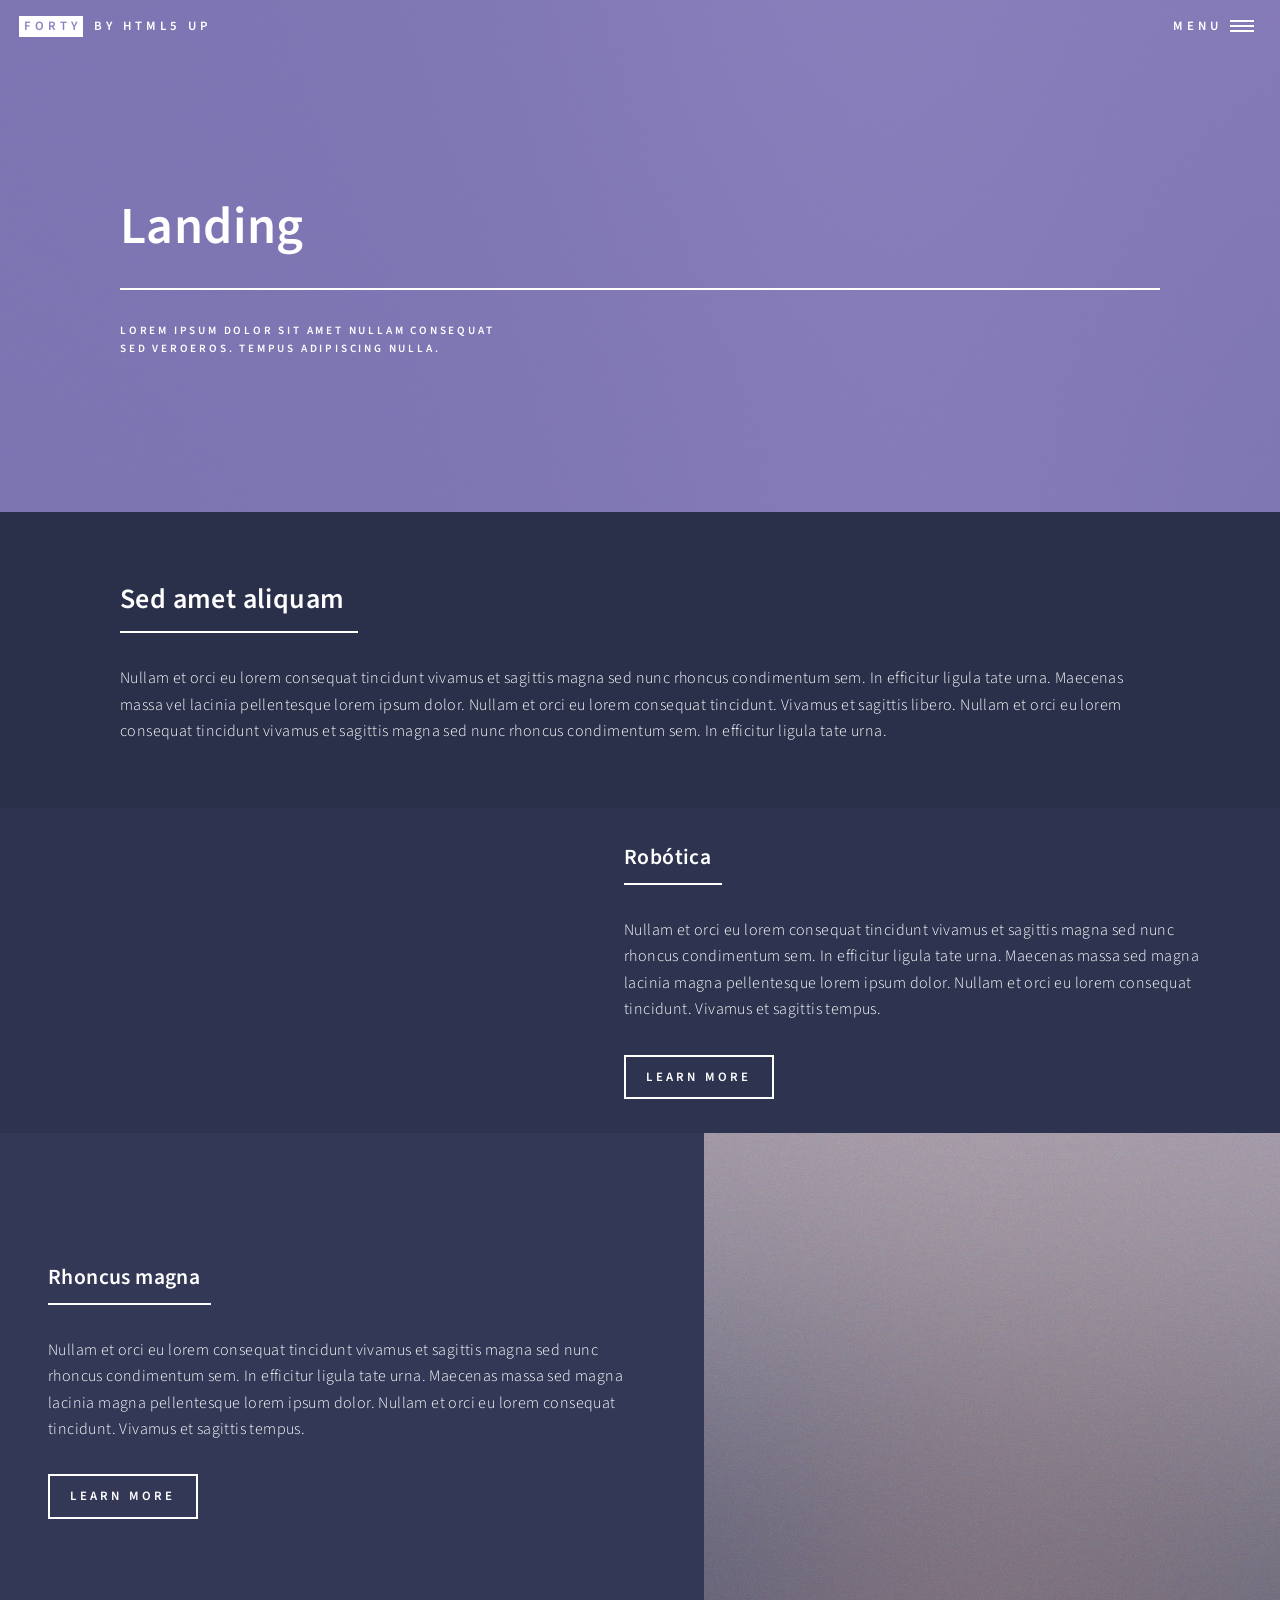
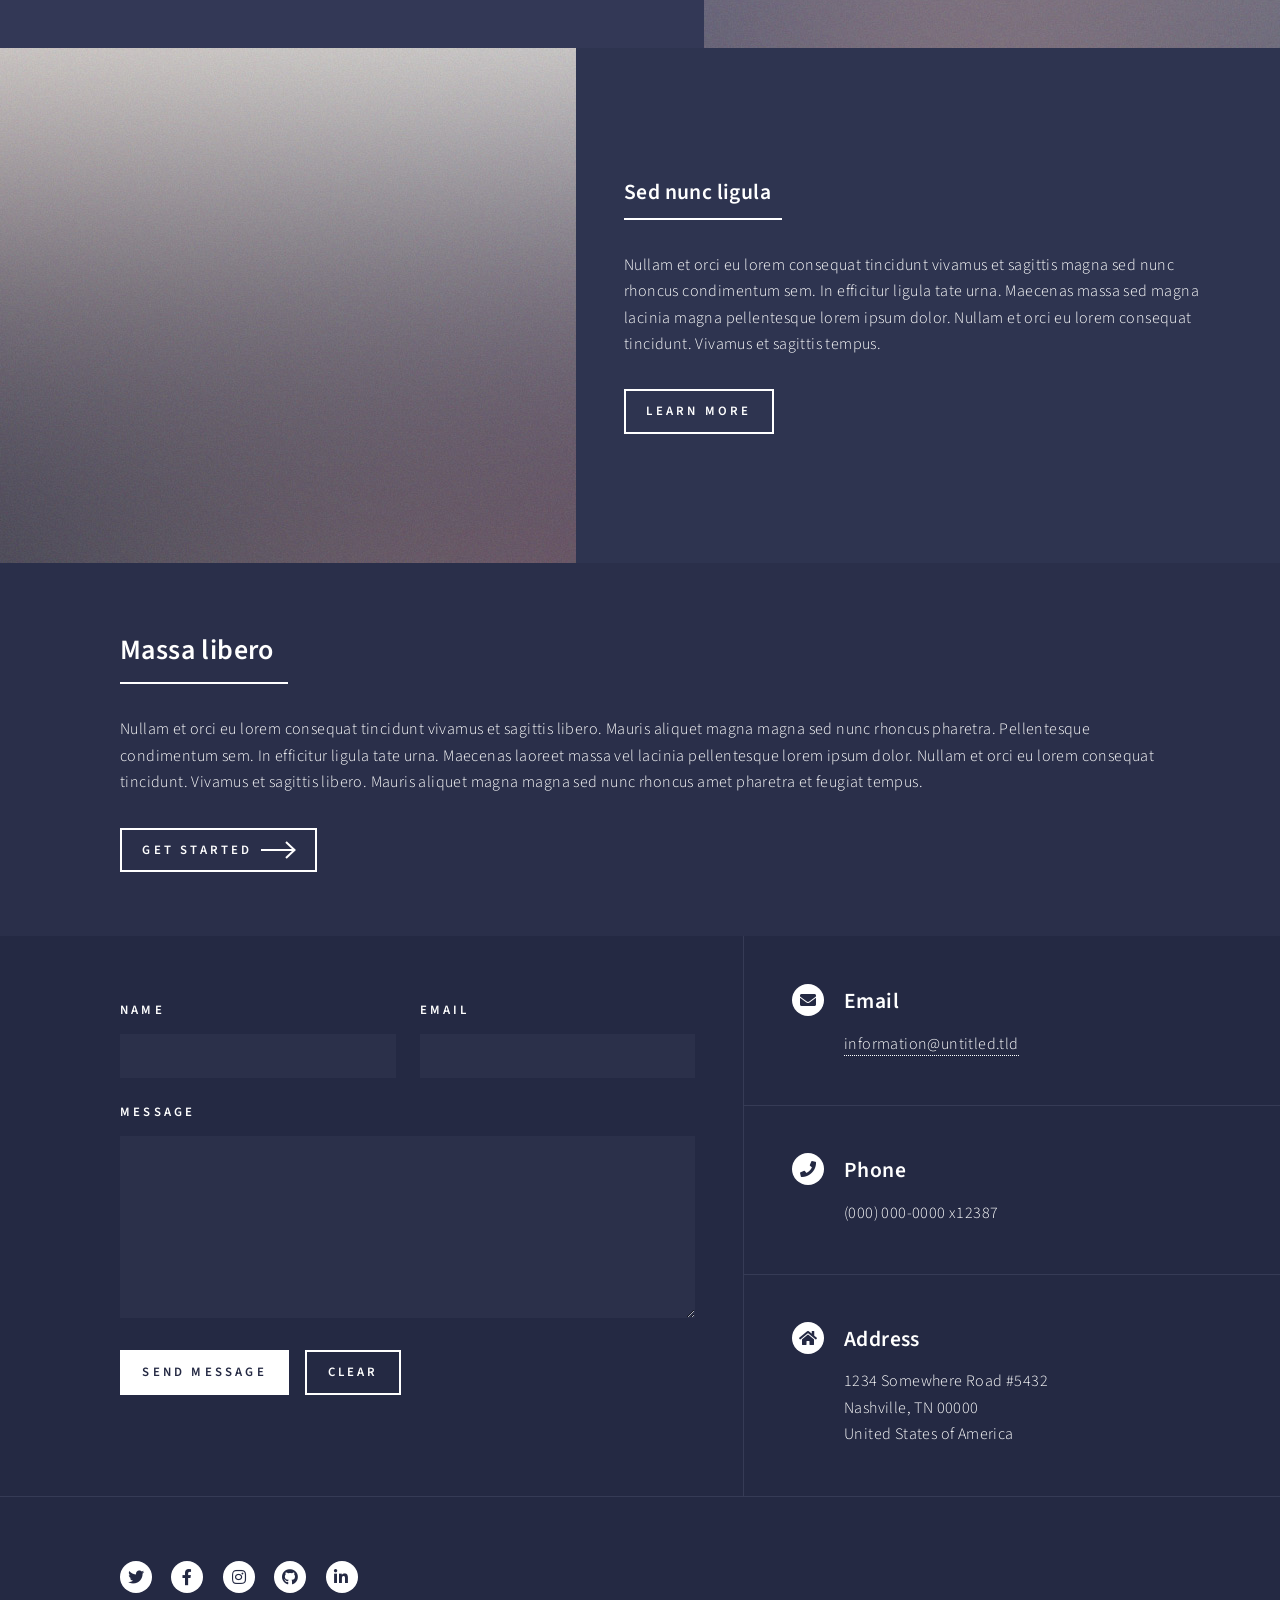
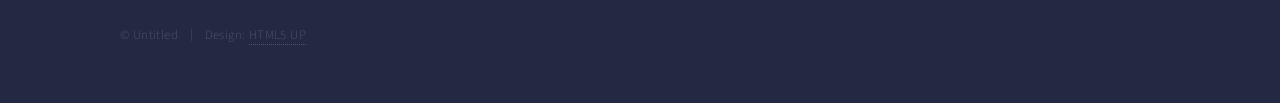
==== landing.html @ 51cece38 "Add files via upload" ====
<!DOCTYPE HTML>
<!--
	Forty by HTML5 UP
	html5up.net | @ajlkn
	Free for personal and commercial use under the CCA 3.0 license (html5up.net/license)
-->
<html>
	<head>
		<title>Landing - Forty by HTML5 UP</title>
		<meta charset="utf-8" />
		<meta name="viewport" content="width=device-width, initial-scale=1, user-scalable=no" />
		<link rel="stylesheet" href="assets/css/main.css" />
		<noscript><link rel="stylesheet" href="assets/css/noscript.css" /></noscript>
	</head>
	<body class="is-preload">

		<!-- Wrapper -->
			<div id="wrapper">

				<!-- Header -->
				<!-- Note: The "styleN" class below should match that of the banner element. -->
					<header id="header" class="alt style2">
						<a href="index.html" class="logo"><strong>Forty</strong> <span>by HTML5 UP</span></a>
						<nav>
							<a href="#menu">Menu</a>
						</nav>
					</header>

				<!-- Menu -->
					<nav id="menu">
						<ul class="links">
							<li><a href="index.html">Inicio</a></li>
							<li><a href="landing.html"></a></li>
							<li><a href="generic.html">Generic</a></li>
							<li><a href="elements.html">Elements</a></li>
						</ul>
						<ul class="actions stacked">
							<li><a href="#" class="button primary fit">Get Started</a></li>
							<li><a href="#" class="button fit">Log In</a></li>
						</ul>
					</nav>

				<!-- Banner -->
				<!-- Note: The "styleN" class below should match that of the header element. -->
					<section id="banner" class="style2">
						<div class="inner">
							<span class="image">
								<img src="images/pic07.jpg" alt="" />
							</span>
							<header class="major">
								<h1>Landing</h1>
							</header>
							<div class="content">
								<p>Lorem ipsum dolor sit amet nullam consequat<br />
								sed veroeros. tempus adipiscing nulla.</p>
							</div>
						</div>
					</section>

				<!-- Main -->
					<div id="main">

						<!-- One -->
							<section id="one">
								<div class="inner">
									<header class="major">
										<h2>Sed amet aliquam</h2>
									</header>
									<p>Nullam et orci eu lorem consequat tincidunt vivamus et sagittis magna sed nunc rhoncus condimentum sem. In efficitur ligula tate urna. Maecenas massa vel lacinia pellentesque lorem ipsum dolor. Nullam et orci eu lorem consequat tincidunt. Vivamus et sagittis libero. Nullam et orci eu lorem consequat tincidunt vivamus et sagittis magna sed nunc rhoncus condimentum sem. In efficitur ligula tate urna.</p>
								</div>
							</section>

						<!-- Two -->
							<section id="two" class="spotlights">
								<section>
									<a href="generic.html" class="image">
										<img src="images/robotica1.jpeg" alt="" data-position="center center" />
									</a>
									<div class="content">
										<div class="inner">
											<header class="major">
												<h3>Robótica</h3>
											</header>
											<p>Nullam et orci eu lorem consequat tincidunt vivamus et sagittis magna sed nunc rhoncus condimentum sem. In efficitur ligula tate urna. Maecenas massa sed magna lacinia magna pellentesque lorem ipsum dolor. Nullam et orci eu lorem consequat tincidunt. Vivamus et sagittis tempus.</p>
											<ul class="actions">
												<li><a href="generic.html" class="button">Learn more</a></li>
											</ul>
										</div>
									</div>
								</section>
								<section>
									<a href="generic.html" class="image">
										<img src="images/pic09.jpg" alt="" data-position="top center" />
									</a>
									<div class="content">
										<div class="inner">
											<header class="major">
												<h3>Rhoncus magna</h3>
											</header>
											<p>Nullam et orci eu lorem consequat tincidunt vivamus et sagittis magna sed nunc rhoncus condimentum sem. In efficitur ligula tate urna. Maecenas massa sed magna lacinia magna pellentesque lorem ipsum dolor. Nullam et orci eu lorem consequat tincidunt. Vivamus et sagittis tempus.</p>
											<ul class="actions">
												<li><a href="generic.html" class="button">Learn more</a></li>
											</ul>
										</div>
									</div>
								</section>
								<section>
									<a href="generic.html" class="image">
										<img src="images/pic10.jpg" alt="" data-position="25% 25%" />
									</a>
									<div class="content">
										<div class="inner">
											<header class="major">
												<h3>Sed nunc ligula</h3>
											</header>
											<p>Nullam et orci eu lorem consequat tincidunt vivamus et sagittis magna sed nunc rhoncus condimentum sem. In efficitur ligula tate urna. Maecenas massa sed magna lacinia magna pellentesque lorem ipsum dolor. Nullam et orci eu lorem consequat tincidunt. Vivamus et sagittis tempus.</p>
											<ul class="actions">
												<li><a href="generic.html" class="button">Learn more</a></li>
											</ul>
										</div>
									</div>
								</section>
							</section>

						<!-- Three -->
							<section id="three">
								<div class="inner">
									<header class="major">
										<h2>Massa libero</h2>
									</header>
									<p>Nullam et orci eu lorem consequat tincidunt vivamus et sagittis libero. Mauris aliquet magna magna sed nunc rhoncus pharetra. Pellentesque condimentum sem. In efficitur ligula tate urna. Maecenas laoreet massa vel lacinia pellentesque lorem ipsum dolor. Nullam et orci eu lorem consequat tincidunt. Vivamus et sagittis libero. Mauris aliquet magna magna sed nunc rhoncus amet pharetra et feugiat tempus.</p>
									<ul class="actions">
										<li><a href="generic.html" class="button next">Get Started</a></li>
									</ul>
								</div>
							</section>

					</div>

				<!-- Contact -->
					<section id="contact">
						<div class="inner">
							<section>
								<form method="post" action="#">
									<div class="fields">
										<div class="field half">
											<label for="name">Name</label>
											<input type="text" name="name" id="name" />
										</div>
										<div class="field half">
											<label for="email">Email</label>
											<input type="text" name="email" id="email" />
										</div>
										<div class="field">
											<label for="message">Message</label>
											<textarea name="message" id="message" rows="6"></textarea>
										</div>
									</div>
									<ul class="actions">
										<li><input type="submit" value="Send Message" class="primary" /></li>
										<li><input type="reset" value="Clear" /></li>
									</ul>
								</form>
							</section>
							<section class="split">
								<section>
									<div class="contact-method">
										<span class="icon solid alt fa-envelope"></span>
										<h3>Email</h3>
										<a href="#">information@untitled.tld</a>
									</div>
								</section>
								<section>
									<div class="contact-method">
										<span class="icon solid alt fa-phone"></span>
										<h3>Phone</h3>
										<span>(000) 000-0000 x12387</span>
									</div>
								</section>
								<section>
									<div class="contact-method">
										<span class="icon solid alt fa-home"></span>
										<h3>Address</h3>
										<span>1234 Somewhere Road #5432<br />
										Nashville, TN 00000<br />
										United States of America</span>
									</div>
								</section>
							</section>
						</div>
					</section>

				<!-- Footer -->
					<footer id="footer">
						<div class="inner">
							<ul class="icons">
								<li><a href="#" class="icon brands alt fa-twitter"><span class="label">Twitter</span></a></li>
								<li><a href="#" class="icon brands alt fa-facebook-f"><span class="label">Facebook</span></a></li>
								<li><a href="#" class="icon brands alt fa-instagram"><span class="label">Instagram</span></a></li>
								<li><a href="#" class="icon brands alt fa-github"><span class="label">GitHub</span></a></li>
								<li><a href="#" class="icon brands alt fa-linkedin-in"><span class="label">LinkedIn</span></a></li>
							</ul>
							<ul class="copyright">
								<li>&copy; Untitled</li><li>Design: <a href="https://html5up.net">HTML5 UP</a></li>
							</ul>
						</div>
					</footer>

			</div>

		<!-- Scripts -->
			<script src="assets/js/jquery.min.js"></script>
			<script src="assets/js/jquery.scrolly.min.js"></script>
			<script src="assets/js/jquery.scrollex.min.js"></script>
			<script src="assets/js/browser.min.js"></script>
			<script src="assets/js/breakpoints.min.js"></script>
			<script src="assets/js/util.js"></script>
			<script src="assets/js/main.js"></script>

	</body>
</html>
---- assets/css/main.css ----
@import url(fontawesome-all.min.css);
@import url("https://fonts.googleapis.com/css?family=Source+Sans+Pro:300,300italic,600,600italic");

/*
	Forty by HTML5 UP
	html5up.net | @ajlkn
	Free for personal and commercial use under the CCA 3.0 license (html5up.net/license)
*/

html, body, div, span, applet, object,
iframe, h1, h2, h3, h4, h5, h6, p, blockquote,
pre, a, abbr, acronym, address, big, cite,
code, del, dfn, em, img, ins, kbd, q, s, samp,
small, strike, strong, sub, sup, tt, var, b,
u, i, center, dl, dt, dd, ol, ul, li, fieldset,
form, label, legend, table, caption, tbody,
tfoot, thead, tr, th, td, article, aside,
canvas, details, embed, figure, figcaption,
footer, header, hgroup, menu, nav, output, ruby,
section, summary, time, mark, audio, video {
	margin: 0;
	padding: 0;
	border: 0;
	font-size: 100%;
	font: inherit;
	vertical-align: baseline;}

article, aside, details, figcaption, figure,
footer, header, hgroup, menu, nav, section {
	display: block;}

body {
	line-height: 1;
}

ol, ul {
	list-style: none;
}

blockquote, q {
	quotes: none;
}

	blockquote:before, blockquote:after, q:before, q:after {
		content: '';
		content: none;
	}

table {
	border-collapse: collapse;
	border-spacing: 0;
}

body {
	-webkit-text-size-adjust: none;
}

mark {
	background-color: transparent;
	color: inherit;
}

input::-moz-focus-inner {
	border: 0;
	padding: 0;
}

input, select, textarea {
	-moz-appearance: none;
	-webkit-appearance: none;
	-ms-appearance: none;
	appearance: none;
}

/* Basic */

	@-ms-viewport {
		width: device-width;
	}

	body {
		-ms-overflow-style: scrollbar;
	}

	@media screen and (max-width: 480px) {

		html, body {
			min-width: 320px;
		}

	}

	html {
		box-sizing: border-box;
	}

	*, *:before, *:after {
		box-sizing: inherit;
	}

	body {
		background: #242943;
	}

		body.is-preload *, body.is-preload *:before, body.is-preload *:after {
			-moz-animation: none !important;
			-webkit-animation: none !important;
			-ms-animation: none !important;
			animation: none !important;
			-moz-transition: none !important;
			-webkit-transition: none !important;
			-ms-transition: none !important;
			transition: none !important;
		}

/* Type */

	body, input, select, textarea {
		color: #ffffff;
		font-family: "Source Sans Pro", Helvetica, sans-serif;
		font-size: 17pt;
		font-weight: 300;
		letter-spacing: 0.025em;
		line-height: 1.65;
	}

		@media screen and (max-width: 1680px) {

			body, input, select, textarea {
				font-size: 14pt;
			}

		}

		@media screen and (max-width: 1280px) {

			body, input, select, textarea {
				font-size: 12pt;
			}

		}

		@media screen and (max-width: 360px) {

			body, input, select, textarea {
				font-size: 11pt;
			}

		}

	a {
		-moz-transition: color 0.2s ease-in-out, border-bottom-color 0.2s ease-in-out;
		-webkit-transition: color 0.2s ease-in-out, border-bottom-color 0.2s ease-in-out;
		-ms-transition: color 0.2s ease-in-out, border-bottom-color 0.2s ease-in-out;
		transition: color 0.2s ease-in-out, border-bottom-color 0.2s ease-in-out;
		border-bottom: dotted 1px;
		color: inherit;
		text-decoration: none;
	}

		a:hover {
			border-bottom-color: transparent;
			color: #9bf1ff !important;
		}

		a:active {
			color: #53e3fb !important;
		}

	strong, b {
		color: #ffffff;
		font-weight: 600;
	}

	em, i {
		font-style: italic;
	}

	p {
		margin: 0 0 2em 0;
	}

	h1, h2, h3, h4, h5, h6 {
		color: #ffffff;
		font-weight: 600;
		line-height: 1.65;
		margin: 0 0 1em 0;
	}

		h1 a, h2 a, h3 a, h4 a, h5 a, h6 a {
			color: inherit;
			border-bottom: 0;
		}

	h1 {
		font-size: 2.5em;
	}

	h2 {
		font-size: 1.75em;
	}

	h3 {
		font-size: 1.35em;
	}

	h4 {
		font-size: 1.1em;
	}

	h5 {
		font-size: 0.9em;
	}

	h6 {
		font-size: 0.7em;
	}

	@media screen and (max-width: 736px) {

		h1 {
			font-size: 2em;
		}

		h2 {
			font-size: 1.5em;
		}

		h3 {
			font-size: 1.25em;
		}

	}

	sub {
		font-size: 0.8em;
		position: relative;
		top: 0.5em;
	}

	sup {
		font-size: 0.8em;
		position: relative;
		top: -0.5em;
	}

	blockquote {
		border-left: solid 4px rgba(212, 212, 255, 0.1);
		font-style: italic;
		margin: 0 0 2em 0;
		padding: 0.5em 0 0.5em 2em;
	}

	code {
		background: rgba(212, 212, 255, 0.035);
		font-family: "Courier New", monospace;
		font-size: 0.9em;
		margin: 0 0.25em;
		padding: 0.25em 0.65em;
	}

	pre {
		-webkit-overflow-scrolling: touch;
		font-family: "Courier New", monospace;
		font-size: 0.9em;
		margin: 0 0 2em 0;
	}

		pre code {
			display: block;
			line-height: 1.75;
			padding: 1em 1.5em;
			overflow-x: auto;
		}

	hr {
		border: 0;
		border-bottom: solid 1px rgba(212, 212, 255, 0.1);
		margin: 2em 0;
	}

		hr.major {
			margin: 3em 0;
		}

	.align-left {
		text-align: left;
	}

	.align-center {
		text-align: center;
	}

	.align-right {
		text-align: right;
	}

/* Row */

	.row {
		display: flex;
		flex-wrap: wrap;
		box-sizing: border-box;
		align-items: stretch;
	}

		.row > * {
			box-sizing: border-box;
		}

		.row.gtr-uniform > * > :last-child {
			margin-bottom: 0;
		}

		.row.aln-left {
			justify-content: flex-start;
		}

		.row.aln-center {
			justify-content: center;
		}

		.row.aln-right {
			justify-content: flex-end;
		}

		.row.aln-top {
			align-items: flex-start;
		}

		.row.aln-middle {
			align-items: center;
		}

		.row.aln-bottom {
			align-items: flex-end;
		}

		.row > .imp {
			order: -1;
		}

		.row > .col-1 {
			width: 8.33333%;
		}

		.row > .off-1 {
			margin-left: 8.33333%;
		}

		.row > .col-2 {
			width: 16.66667%;
		}

		.row > .off-2 {
			margin-left: 16.66667%;
		}

		.row > .col-3 {
			width: 25%;
		}

		.row > .off-3 {
			margin-left: 25%;
		}

		.row > .col-4 {
			width: 33.33333%;
		}

		.row > .off-4 {
			margin-left: 33.33333%;
		}

		.row > .col-5 {
			width: 41.66667%;
		}

		.row > .off-5 {
			margin-left: 41.66667%;
		}

		.row > .col-6 {
			width: 50%;
		}

		.row > .off-6 {
			margin-left: 50%;
		}

		.row > .col-7 {
			width: 58.33333%;
		}

		.row > .off-7 {
			margin-left: 58.33333%;
		}

		.row > .col-8 {
			width: 66.66667%;
		}

		.row > .off-8 {
			margin-left: 66.66667%;
		}

		.row > .col-9 {
			width: 75%;
		}

		.row > .off-9 {
			margin-left: 75%;
		}

		.row > .col-10 {
			width: 83.33333%;
		}

		.row > .off-10 {
			margin-left: 83.33333%;
		}

		.row > .col-11 {
			width: 91.66667%;
		}

		.row > .off-11 {
			margin-left: 91.66667%;
		}

		.row > .col-12 {
			width: 100%;
		}

		.row > .off-12 {
			margin-left: 100%;
		}

		.row.gtr-0 {
			margin-top: 0;
			margin-left: 0em;
		}

			.row.gtr-0 > * {
				padding: 0 0 0 0em;
			}

			.row.gtr-0.gtr-uniform {
				margin-top: 0em;
			}

				.row.gtr-0.gtr-uniform > * {
					padding-top: 0em;
				}

		.row.gtr-25 {
			margin-top: 0;
			margin-left: -0.5em;
		}

			.row.gtr-25 > * {
				padding: 0 0 0 0.5em;
			}

			.row.gtr-25.gtr-uniform {
				margin-top: -0.5em;
			}

				.row.gtr-25.gtr-uniform > * {
					padding-top: 0.5em;
				}

		.row.gtr-50 {
			margin-top: 0;
			margin-left: -1em;
		}

			.row.gtr-50 > * {
				padding: 0 0 0 1em;
			}

			.row.gtr-50.gtr-uniform {
				margin-top: -1em;
			}

				.row.gtr-50.gtr-uniform > * {
					padding-top: 1em;
				}

		.row {
			margin-top: 0;
			margin-left: -2em;
		}

			.row > * {
				padding: 0 0 0 2em;
			}

			.row.gtr-uniform {
				margin-top: -2em;
			}

				.row.gtr-uniform > * {
					padding-top: 2em;
				}

		.row.gtr-150 {
			margin-top: 0;
			margin-left: -3em;
		}

			.row.gtr-150 > * {
				padding: 0 0 0 3em;
			}

			.row.gtr-150.gtr-uniform {
				margin-top: -3em;
			}

				.row.gtr-150.gtr-uniform > * {
					padding-top: 3em;
				}

		.row.gtr-200 {
			margin-top: 0;
			margin-left: -4em;
		}

			.row.gtr-200 > * {
				padding: 0 0 0 4em;
			}

			.row.gtr-200.gtr-uniform {
				margin-top: -4em;
			}

				.row.gtr-200.gtr-uniform > * {
					padding-top: 4em;
				}

		@media screen and (max-width: 1680px) {

			.row {
				display: flex;
				flex-wrap: wrap;
				box-sizing: border-box;
				align-items: stretch;
			}

				.row > * {
					box-sizing: border-box;
				}

				.row.gtr-uniform > * > :last-child {
					margin-bottom: 0;
				}

				.row.aln-left {
					justify-content: flex-start;
				}

				.row.aln-center {
					justify-content: center;
				}

				.row.aln-right {
					justify-content: flex-end;
				}

				.row.aln-top {
					align-items: flex-start;
				}

				.row.aln-middle {
					align-items: center;
				}

				.row.aln-bottom {
					align-items: flex-end;
				}

				.row > .imp-xlarge {
					order: -1;
				}

				.row > .col-1-xlarge {
					width: 8.33333%;
				}

				.row > .off-1-xlarge {
					margin-left: 8.33333%;
				}

				.row > .col-2-xlarge {
					width: 16.66667%;
				}

				.row > .off-2-xlarge {
					margin-left: 16.66667%;
				}

				.row > .col-3-xlarge {
					width: 25%;
				}

				.row > .off-3-xlarge {
					margin-left: 25%;
				}

				.row > .col-4-xlarge {
					width: 33.33333%;
				}

				.row > .off-4-xlarge {
					margin-left: 33.33333%;
				}

				.row > .col-5-xlarge {
					width: 41.66667%;
				}

				.row > .off-5-xlarge {
					margin-left: 41.66667%;
				}

				.row > .col-6-xlarge {
					width: 50%;
				}

				.row > .off-6-xlarge {
					margin-left: 50%;
				}

				.row > .col-7-xlarge {
					width: 58.33333%;
				}

				.row > .off-7-xlarge {
					margin-left: 58.33333%;
				}

				.row > .col-8-xlarge {
					width: 66.66667%;
				}

				.row > .off-8-xlarge {
					margin-left: 66.66667%;
				}

				.row > .col-9-xlarge {
					width: 75%;
				}

				.row > .off-9-xlarge {
					margin-left: 75%;
				}

				.row > .col-10-xlarge {
					width: 83.33333%;
				}

				.row > .off-10-xlarge {
					margin-left: 83.33333%;
				}

				.row > .col-11-xlarge {
					width: 91.66667%;
				}

				.row > .off-11-xlarge {
					margin-left: 91.66667%;
				}

				.row > .col-12-xlarge {
					width: 100%;
				}

				.row > .off-12-xlarge {
					margin-left: 100%;
				}

				.row.gtr-0 {
					margin-top: 0;
					margin-left: 0em;
				}

					.row.gtr-0 > * {
						padding: 0 0 0 0em;
					}

					.row.gtr-0.gtr-uniform {
						margin-top: 0em;
					}

						.row.gtr-0.gtr-uniform > * {
							padding-top: 0em;
						}

				.row.gtr-25 {
					margin-top: 0;
					margin-left: -0.5em;
				}

					.row.gtr-25 > * {
						padding: 0 0 0 0.5em;
					}

					.row.gtr-25.gtr-uniform {
						margin-top: -0.5em;
					}

						.row.gtr-25.gtr-uniform > * {
							padding-top: 0.5em;
						}

				.row.gtr-50 {
					margin-top: 0;
					margin-left: -1em;
				}

					.row.gtr-50 > * {
						padding: 0 0 0 1em;
					}

					.row.gtr-50.gtr-uniform {
						margin-top: -1em;
					}

						.row.gtr-50.gtr-uniform > * {
							padding-top: 1em;
						}

				.row {
					margin-top: 0;
					margin-left: -2em;
				}

					.row > * {
						padding: 0 0 0 2em;
					}

					.row.gtr-uniform {
						margin-top: -2em;
					}

						.row.gtr-uniform > * {
							padding-top: 2em;
						}

				.row.gtr-150 {
					margin-top: 0;
					margin-left: -3em;
				}

					.row.gtr-150 > * {
						padding: 0 0 0 3em;
					}

					.row.gtr-150.gtr-uniform {
						margin-top: -3em;
					}

						.row.gtr-150.gtr-uniform > * {
							padding-top: 3em;
						}

				.row.gtr-200 {
					margin-top: 0;
					margin-left: -4em;
				}

					.row.gtr-200 > * {
						padding: 0 0 0 4em;
					}

					.row.gtr-200.gtr-uniform {
						margin-top: -4em;
					}

						.row.gtr-200.gtr-uniform > * {
							padding-top: 4em;
						}

		}

		@media screen and (max-width: 1280px) {

			.row {
				display: flex;
				flex-wrap: wrap;
				box-sizing: border-box;
				align-items: stretch;
			}

				.row > * {
					box-sizing: border-box;
				}

				.row.gtr-uniform > * > :last-child {
					margin-bottom: 0;
				}

				.row.aln-left {
					justify-content: flex-start;
				}

				.row.aln-center {
					justify-content: center;
				}

				.row.aln-right {
					justify-content: flex-end;
				}

				.row.aln-top {
					align-items: flex-start;
				}

				.row.aln-middle {
					align-items: center;
				}

				.row.aln-bottom {
					align-items: flex-end;
				}

				.row > .imp-large {
					order: -1;
				}

				.row > .col-1-large {
					width: 8.33333%;
				}

				.row > .off-1-large {
					margin-left: 8.33333%;
				}

				.row > .col-2-large {
					width: 16.66667%;
				}

				.row > .off-2-large {
					margin-left: 16.66667%;
				}

				.row > .col-3-large {
					width: 25%;
				}

				.row > .off-3-large {
					margin-left: 25%;
				}

				.row > .col-4-large {
					width: 33.33333%;
				}

				.row > .off-4-large {
					margin-left: 33.33333%;
				}

				.row > .col-5-large {
					width: 41.66667%;
				}

				.row > .off-5-large {
					margin-left: 41.66667%;
				}

				.row > .col-6-large {
					width: 50%;
				}

				.row > .off-6-large {
					margin-left: 50%;
				}

				.row > .col-7-large {
					width: 58.33333%;
				}

				.row > .off-7-large {
					margin-left: 58.33333%;
				}

				.row > .col-8-large {
					width: 66.66667%;
				}

				.row > .off-8-large {
					margin-left: 66.66667%;
				}

				.row > .col-9-large {
					width: 75%;
				}

				.row > .off-9-large {
					margin-left: 75%;
				}

				.row > .col-10-large {
					width: 83.33333%;
				}

				.row > .off-10-large {
					margin-left: 83.33333%;
				}

				.row > .col-11-large {
					width: 91.66667%;
				}

				.row > .off-11-large {
					margin-left: 91.66667%;
				}

				.row > .col-12-large {
					width: 100%;
				}

				.row > .off-12-large {
					margin-left: 100%;
				}

				.row.gtr-0 {
					margin-top: 0;
					margin-left: 0em;
				}

					.row.gtr-0 > * {
						padding: 0 0 0 0em;
					}

					.row.gtr-0.gtr-uniform {
						margin-top: 0em;
					}

						.row.gtr-0.gtr-uniform > * {
							padding-top: 0em;
						}

				.row.gtr-25 {
					margin-top: 0;
					margin-left: -0.375em;
				}

					.row.gtr-25 > * {
						padding: 0 0 0 0.375em;
					}

					.row.gtr-25.gtr-uniform {
						margin-top: -0.375em;
					}

						.row.gtr-25.gtr-uniform > * {
							padding-top: 0.375em;
						}

				.row.gtr-50 {
					margin-top: 0;
					margin-left: -0.75em;
				}

					.row.gtr-50 > * {
						padding: 0 0 0 0.75em;
					}

					.row.gtr-50.gtr-uniform {
						margin-top: -0.75em;
					}

						.row.gtr-50.gtr-uniform > * {
							padding-top: 0.75em;
						}

				.row {
					margin-top: 0;
					margin-left: -1.5em;
				}

					.row > * {
						padding: 0 0 0 1.5em;
					}

					.row.gtr-uniform {
						margin-top: -1.5em;
					}

						.row.gtr-uniform > * {
							padding-top: 1.5em;
						}

				.row.gtr-150 {
					margin-top: 0;
					margin-left: -2.25em;
				}

					.row.gtr-150 > * {
						padding: 0 0 0 2.25em;
					}

					.row.gtr-150.gtr-uniform {
						margin-top: -2.25em;
					}

						.row.gtr-150.gtr-uniform > * {
							padding-top: 2.25em;
						}

				.row.gtr-200 {
					margin-top: 0;
					margin-left: -3em;
				}

					.row.gtr-200 > * {
						padding: 0 0 0 3em;
					}

					.row.gtr-200.gtr-uniform {
						margin-top: -3em;
					}

						.row.gtr-200.gtr-uniform > * {
							padding-top: 3em;
						}

		}

		@media screen and (max-width: 980px) {

			.row {
				display: flex;
				flex-wrap: wrap;
				box-sizing: border-box;
				align-items: stretch;
			}

				.row > * {
					box-sizing: border-box;
				}

				.row.gtr-uniform > * > :last-child {
					margin-bottom: 0;
				}

				.row.aln-left {
					justify-content: flex-start;
				}

				.row.aln-center {
					justify-content: center;
				}

				.row.aln-right {
					justify-content: flex-end;
				}

				.row.aln-top {
					align-items: flex-start;
				}

				.row.aln-middle {
					align-items: center;
				}

				.row.aln-bottom {
					align-items: flex-end;
				}

				.row > .imp-medium {
					order: -1;
				}

				.row > .col-1-medium {
					width: 8.33333%;
				}

				.row > .off-1-medium {
					margin-left: 8.33333%;
				}

				.row > .col-2-medium {
					width: 16.66667%;
				}

				.row > .off-2-medium {
					margin-left: 16.66667%;
				}

				.row > .col-3-medium {
					width: 25%;
				}

				.row > .off-3-medium {
					margin-left: 25%;
				}

				.row > .col-4-medium {
					width: 33.33333%;
				}

				.row > .off-4-medium {
					margin-left: 33.33333%;
				}

				.row > .col-5-medium {
					width: 41.66667%;
				}

				.row > .off-5-medium {
					margin-left: 41.66667%;
				}

				.row > .col-6-medium {
					width: 50%;
				}

				.row > .off-6-medium {
					margin-left: 50%;
				}

				.row > .col-7-medium {
					width: 58.33333%;
				}

				.row > .off-7-medium {
					margin-left: 58.33333%;
				}

				.row > .col-8-medium {
					width: 66.66667%;
				}

				.row > .off-8-medium {
					margin-left: 66.66667%;
				}

				.row > .col-9-medium {
					width: 75%;
				}

				.row > .off-9-medium {
					margin-left: 75%;
				}

				.row > .col-10-medium {
					width: 83.33333%;
				}

				.row > .off-10-medium {
					margin-left: 83.33333%;
				}

				.row > .col-11-medium {
					width: 91.66667%;
				}

				.row > .off-11-medium {
					margin-left: 91.66667%;
				}

				.row > .col-12-medium {
					width: 100%;
				}

				.row > .off-12-medium {
					margin-left: 100%;
				}

				.row.gtr-0 {
					margin-top: 0;
					margin-left: 0em;
				}

					.row.gtr-0 > * {
						padding: 0 0 0 0em;
					}

					.row.gtr-0.gtr-uniform {
						margin-top: 0em;
					}

						.row.gtr-0.gtr-uniform > * {
							padding-top: 0em;
						}

				.row.gtr-25 {
					margin-top: 0;
					margin-left: -0.375em;
				}

					.row.gtr-25 > * {
						padding: 0 0 0 0.375em;
					}

					.row.gtr-25.gtr-uniform {
						margin-top: -0.375em;
					}

						.row.gtr-25.gtr-uniform > * {
							padding-top: 0.375em;
						}

				.row.gtr-50 {
					margin-top: 0;
					margin-left: -0.75em;
				}

					.row.gtr-50 > * {
						padding: 0 0 0 0.75em;
					}

					.row.gtr-50.gtr-uniform {
						margin-top: -0.75em;
					}

						.row.gtr-50.gtr-uniform > * {
							padding-top: 0.75em;
						}

				.row {
					margin-top: 0;
					margin-left: -1.5em;
				}

					.row > * {
						padding: 0 0 0 1.5em;
					}

					.row.gtr-uniform {
						margin-top: -1.5em;
					}

						.row.gtr-uniform > * {
							padding-top: 1.5em;
						}

				.row.gtr-150 {
					margin-top: 0;
					margin-left: -2.25em;
				}

					.row.gtr-150 > * {
						padding: 0 0 0 2.25em;
					}

					.row.gtr-150.gtr-uniform {
						margin-top: -2.25em;
					}

						.row.gtr-150.gtr-uniform > * {
							padding-top: 2.25em;
						}

				.row.gtr-200 {
					margin-top: 0;
					margin-left: -3em;
				}

					.row.gtr-200 > * {
						padding: 0 0 0 3em;
					}

					.row.gtr-200.gtr-uniform {
						margin-top: -3em;
					}

						.row.gtr-200.gtr-uniform > * {
							padding-top: 3em;
						}

		}

		@media screen and (max-width: 736px) {

			.row {
				display: flex;
				flex-wrap: wrap;
				box-sizing: border-box;
				align-items: stretch;
			}

				.row > * {
					box-sizing: border-box;
				}

				.row.gtr-uniform > * > :last-child {
					margin-bottom: 0;
				}

				.row.aln-left {
					justify-content: flex-start;
				}

				.row.aln-center {
					justify-content: center;
				}

				.row.aln-right {
					justify-content: flex-end;
				}

				.row.aln-top {
					align-items: flex-start;
				}

				.row.aln-middle {
					align-items: center;
				}

				.row.aln-bottom {
					align-items: flex-end;
				}

				.row > .imp-small {
					order: -1;
				}

				.row > .col-1-small {
					width: 8.33333%;
				}

				.row > .off-1-small {
					margin-left: 8.33333%;
				}

				.row > .col-2-small {
					width: 16.66667%;
				}

				.row > .off-2-small {
					margin-left: 16.66667%;
				}

				.row > .col-3-small {
					width: 25%;
				}

				.row > .off-3-small {
					margin-left: 25%;
				}

				.row > .col-4-small {
					width: 33.33333%;
				}

				.row > .off-4-small {
					margin-left: 33.33333%;
				}

				.row > .col-5-small {
					width: 41.66667%;
				}

				.row > .off-5-small {
					margin-left: 41.66667%;
				}

				.row > .col-6-small {
					width: 50%;
				}

				.row > .off-6-small {
					margin-left: 50%;
				}

				.row > .col-7-small {
					width: 58.33333%;
				}

				.row > .off-7-small {
					margin-left: 58.33333%;
				}

				.row > .col-8-small {
					width: 66.66667%;
				}

				.row > .off-8-small {
					margin-left: 66.66667%;
				}

				.row > .col-9-small {
					width: 75%;
				}

				.row > .off-9-small {
					margin-left: 75%;
				}

				.row > .col-10-small {
					width: 83.33333%;
				}

				.row > .off-10-small {
					margin-left: 83.33333%;
				}

				.row > .col-11-small {
					width: 91.66667%;
				}

				.row > .off-11-small {
					margin-left: 91.66667%;
				}

				.row > .col-12-small {
					width: 100%;
				}

				.row > .off-12-small {
					margin-left: 100%;
				}

				.row.gtr-0 {
					margin-top: 0;
					margin-left: 0em;
				}

					.row.gtr-0 > * {
						padding: 0 0 0 0em;
					}

					.row.gtr-0.gtr-uniform {
						margin-top: 0em;
					}

						.row.gtr-0.gtr-uniform > * {
							padding-top: 0em;
						}

				.row.gtr-25 {
					margin-top: 0;
					margin-left: -0.3125em;
				}

					.row.gtr-25 > * {
						padding: 0 0 0 0.3125em;
					}

					.row.gtr-25.gtr-uniform {
						margin-top: -0.3125em;
					}

						.row.gtr-25.gtr-uniform > * {
							padding-top: 0.3125em;
						}

				.row.gtr-50 {
					margin-top: 0;
					margin-left: -0.625em;
				}

					.row.gtr-50 > * {
						padding: 0 0 0 0.625em;
					}

					.row.gtr-50.gtr-uniform {
						margin-top: -0.625em;
					}

						.row.gtr-50.gtr-uniform > * {
							padding-top: 0.625em;
						}

				.row {
					margin-top: 0;
					margin-left: -1.25em;
				}

					.row > * {
						padding: 0 0 0 1.25em;
					}

					.row.gtr-uniform {
						margin-top: -1.25em;
					}

						.row.gtr-uniform > * {
							padding-top: 1.25em;
						}

				.row.gtr-150 {
					margin-top: 0;
					margin-left: -1.875em;
				}

					.row.gtr-150 > * {
						padding: 0 0 0 1.875em;
					}

					.row.gtr-150.gtr-uniform {
						margin-top: -1.875em;
					}

						.row.gtr-150.gtr-uniform > * {
							padding-top: 1.875em;
						}

				.row.gtr-200 {
					margin-top: 0;
					margin-left: -2.5em;
				}

					.row.gtr-200 > * {
						padding: 0 0 0 2.5em;
					}

					.row.gtr-200.gtr-uniform {
						margin-top: -2.5em;
					}

						.row.gtr-200.gtr-uniform > * {
							padding-top: 2.5em;
						}

		}

		@media screen and (max-width: 480px) {

			.row {
				display: flex;
				flex-wrap: wrap;
				box-sizing: border-box;
				align-items: stretch;
			}

				.row > * {
					box-sizing: border-box;
				}

				.row.gtr-uniform > * > :last-child {
					margin-bottom: 0;
				}

				.row.aln-left {
					justify-content: flex-start;
				}

				.row.aln-center {
					justify-content: center;
				}

				.row.aln-right {
					justify-content: flex-end;
				}

				.row.aln-top {
					align-items: flex-start;
				}

				.row.aln-middle {
					align-items: center;
				}

				.row.aln-bottom {
					align-items: flex-end;
				}

				.row > .imp-xsmall {
					order: -1;
				}

				.row > .col-1-xsmall {
					width: 8.33333%;
				}

				.row > .off-1-xsmall {
					margin-left: 8.33333%;
				}

				.row > .col-2-xsmall {
					width: 16.66667%;
				}

				.row > .off-2-xsmall {
					margin-left: 16.66667%;
				}

				.row > .col-3-xsmall {
					width: 25%;
				}

				.row > .off-3-xsmall {
					margin-left: 25%;
				}

				.row > .col-4-xsmall {
					width: 33.33333%;
				}

				.row > .off-4-xsmall {
					margin-left: 33.33333%;
				}

				.row > .col-5-xsmall {
					width: 41.66667%;
				}

				.row > .off-5-xsmall {
					margin-left: 41.66667%;
				}

				.row > .col-6-xsmall {
					width: 50%;
				}

				.row > .off-6-xsmall {
					margin-left: 50%;
				}

				.row > .col-7-xsmall {
					width: 58.33333%;
				}

				.row > .off-7-xsmall {
					margin-left: 58.33333%;
				}

				.row > .col-8-xsmall {
					width: 66.66667%;
				}

				.row > .off-8-xsmall {
					margin-left: 66.66667%;
				}

				.row > .col-9-xsmall {
					width: 75%;
				}

				.row > .off-9-xsmall {
					margin-left: 75%;
				}

				.row > .col-10-xsmall {
					width: 83.33333%;
				}

				.row > .off-10-xsmall {
					margin-left: 83.33333%;
				}

				.row > .col-11-xsmall {
					width: 91.66667%;
				}

				.row > .off-11-xsmall {
					margin-left: 91.66667%;
				}

				.row > .col-12-xsmall {
					width: 100%;
				}

				.row > .off-12-xsmall {
					margin-left: 100%;
				}

				.row.gtr-0 {
					margin-top: 0;
					margin-left: 0em;
				}

					.row.gtr-0 > * {
						padding: 0 0 0 0em;
					}

					.row.gtr-0.gtr-uniform {
						margin-top: 0em;
					}

						.row.gtr-0.gtr-uniform > * {
							padding-top: 0em;
						}

				.row.gtr-25 {
					margin-top: 0;
					margin-left: -0.3125em;
				}

					.row.gtr-25 > * {
						padding: 0 0 0 0.3125em;
					}

					.row.gtr-25.gtr-uniform {
						margin-top: -0.3125em;
					}

						.row.gtr-25.gtr-uniform > * {
							padding-top: 0.3125em;
						}

				.row.gtr-50 {
					margin-top: 0;
					margin-left: -0.625em;
				}

					.row.gtr-50 > * {
						padding: 0 0 0 0.625em;
					}

					.row.gtr-50.gtr-uniform {
						margin-top: -0.625em;
					}

						.row.gtr-50.gtr-uniform > * {
							padding-top: 0.625em;
						}

				.row {
					margin-top: 0;
					margin-left: -1.25em;
				}

					.row > * {
						padding: 0 0 0 1.25em;
					}

					.row.gtr-uniform {
						margin-top: -1.25em;
					}

						.row.gtr-uniform > * {
							padding-top: 1.25em;
						}

				.row.gtr-150 {
					margin-top: 0;
					margin-left: -1.875em;
				}

					.row.gtr-150 > * {
						padding: 0 0 0 1.875em;
					}

					.row.gtr-150.gtr-uniform {
						margin-top: -1.875em;
					}

						.row.gtr-150.gtr-uniform > * {
							padding-top: 1.875em;
						}

				.row.gtr-200 {
					margin-top: 0;
					margin-left: -2.5em;
				}

					.row.gtr-200 > * {
						padding: 0 0 0 2.5em;
					}

					.row.gtr-200.gtr-uniform {
						margin-top: -2.5em;
					}

						.row.gtr-200.gtr-uniform > * {
							padding-top: 2.5em;
						}

		}

/* Section/Article */

	section.special, article.special {
		text-align: center;
	}

	header.major {
		width: -moz-max-content;
		width: -webkit-max-content;
		width: -ms-max-content;
		width: max-content;
		margin-bottom: 2em;
	}

		header.major > :first-child {
			margin-bottom: 0;
			width: calc(100% + 0.5em);
		}

			header.major > :first-child:after {
				content: '';
				background-color: #ffffff;
				display: block;
				height: 2px;
				margin: 0.325em 0 0.5em 0;
				width: 100%;
			}

		header.major > p {
			font-size: 0.7em;
			font-weight: 600;
			letter-spacing: 0.25em;
			margin-bottom: 0;
			text-transform: uppercase;
		}

		body.is-ie header.major > :first-child:after {
			max-width: 9em;
		}

		body.is-ie header.major > h1:after {
			max-width: 100% !important;
		}

	@media screen and (max-width: 736px) {

		header.major > p br {
			display: none;
		}

	}

/* Form */

	form {
		margin: 0 0 2em 0;
	}

		form > :last-child {
			margin-bottom: 0;
		}

		form > .fields {
			display: -moz-flex;
			display: -webkit-flex;
			display: -ms-flex;
			display: flex;
			-moz-flex-wrap: wrap;
			-webkit-flex-wrap: wrap;
			-ms-flex-wrap: wrap;
			flex-wrap: wrap;
			width: calc(100% + 3em);
			margin: -1.5em 0 2em -1.5em;
		}

			form > .fields > .field {
				-moz-flex-grow: 0;
				-webkit-flex-grow: 0;
				-ms-flex-grow: 0;
				flex-grow: 0;
				-moz-flex-shrink: 0;
				-webkit-flex-shrink: 0;
				-ms-flex-shrink: 0;
				flex-shrink: 0;
				padding: 1.5em 0 0 1.5em;
				width: calc(100% - 1.5em);
			}

				form > .fields > .field.half {
					width: calc(50% - 0.75em);
				}

				form > .fields > .field.third {
					width: calc(100%/3 - 0.5em);
				}

				form > .fields > .field.quarter {
					width: calc(25% - 0.375em);
				}

		@media screen and (max-width: 480px) {

			form > .fields {
				width: calc(100% + 3em);
				margin: -1.5em 0 2em -1.5em;
			}

				form > .fields > .field {
					padding: 1.5em 0 0 1.5em;
					width: calc(100% - 1.5em);
				}

					form > .fields > .field.half {
						width: calc(100% - 1.5em);
					}

					form > .fields > .field.third {
						width: calc(100% - 1.5em);
					}

					form > .fields > .field.quarter {
						width: calc(100% - 1.5em);
					}

		}

	label {
		color: #ffffff;
		display: block;
		font-size: 0.8em;
		font-weight: 600;
		letter-spacing: 0.25em;
		margin: 0 0 1em 0;
		text-transform: uppercase;
	}

	input[type="text"],
	input[type="password"],
	input[type="email"],
	input[type="tel"],
	input[type="search"],
	input[type="url"],
	select,
	textarea {
		-moz-appearance: none;
		-webkit-appearance: none;
		-ms-appearance: none;
		appearance: none;
		background: rgba(212, 212, 255, 0.035);
		border: none;
		border-radius: 0;
		color: inherit;
		display: block;
		outline: 0;
		padding: 0 1em;
		text-decoration: none;
		width: 100%;
	}

		input[type="text"]:invalid,
		input[type="password"]:invalid,
		input[type="email"]:invalid,
		input[type="tel"]:invalid,
		input[type="search"]:invalid,
		input[type="url"]:invalid,
		select:invalid,
		textarea:invalid {
			box-shadow: none;
		}

		input[type="text"]:focus,
		input[type="password"]:focus,
		input[type="email"]:focus,
		input[type="tel"]:focus,
		input[type="search"]:focus,
		input[type="url"]:focus,
		select:focus,
		textarea:focus {
			border-color: #9bf1ff;
			box-shadow: 0 0 0 2px #9bf1ff;
		}

	select {
		background-image: url("data:image/svg+xml;charset=utf8,%3Csvg xmlns='http://www.w3.org/2000/svg' width='40' height='40' preserveAspectRatio='none' viewBox='0 0 40 40'%3E%3Cpath d='M9.4,12.3l10.4,10.4l10.4-10.4c0.2-0.2,0.5-0.4,0.9-0.4c0.3,0,0.6,0.1,0.9,0.4l3.3,3.3c0.2,0.2,0.4,0.5,0.4,0.9 c0,0.4-0.1,0.6-0.4,0.9L20.7,31.9c-0.2,0.2-0.5,0.4-0.9,0.4c-0.3,0-0.6-0.1-0.9-0.4L4.3,17.3c-0.2-0.2-0.4-0.5-0.4-0.9 c0-0.4,0.1-0.6,0.4-0.9l3.3-3.3c0.2-0.2,0.5-0.4,0.9-0.4S9.1,12.1,9.4,12.3z' fill='rgba(212, 212, 255, 0.1)' /%3E%3C/svg%3E");
		background-size: 1.25rem;
		background-repeat: no-repeat;
		background-position: calc(100% - 1rem) center;
		height: 2.75em;
		padding-right: 2.75em;
		text-overflow: ellipsis;
	}

		select option {
			color: #ffffff;
			background: #242943;
		}

		select:focus::-ms-value {
			background-color: transparent;
		}

		select::-ms-expand {
			display: none;
		}

	input[type="text"],
	input[type="password"],
	input[type="email"],
	input[type="tel"],
	input[type="search"],
	input[type="url"],
	select {
		height: 2.75em;
	}

	textarea {
		padding: 0.75em 1em;
	}

	input[type="checkbox"],
	input[type="radio"] {
		-moz-appearance: none;
		-webkit-appearance: none;
		-ms-appearance: none;
		appearance: none;
		display: block;
		float: left;
		margin-right: -2em;
		opacity: 0;
		width: 1em;
		z-index: -1;
	}

		input[type="checkbox"] + label,
		input[type="radio"] + label {
			text-decoration: none;
			color: #ffffff;
			cursor: pointer;
			display: inline-block;
			font-weight: 300;
			padding-left: 2.65em;
			padding-right: 0.75em;
			position: relative;
		}

			input[type="checkbox"] + label:before,
			input[type="radio"] + label:before {
				-moz-osx-font-smoothing: grayscale;
				-webkit-font-smoothing: antialiased;
				display: inline-block;
				font-style: normal;
				font-variant: normal;
				text-rendering: auto;
				line-height: 1;
				text-transform: none !important;
				font-family: 'Font Awesome 5 Free';
				font-weight: 900;
			}

			input[type="checkbox"] + label:before,
			input[type="radio"] + label:before {
				background: rgba(212, 212, 255, 0.035);
				content: '';
				display: inline-block;
				font-size: 0.8em;
				height: 2.0625em;
				left: 0;
				letter-spacing: 0;
				line-height: 2.0625em;
				position: absolute;
				text-align: center;
				top: 0;
				width: 2.0625em;
			}

		input[type="checkbox"]:checked + label:before,
		input[type="radio"]:checked + label:before {
			background: #ffffff;
			border-color: #9bf1ff;
			content: '\f00c';
			color: #242943;
		}

		input[type="checkbox"]:focus + label:before,
		input[type="radio"]:focus + label:before {
			box-shadow: 0 0 0 2px #9bf1ff;
		}

	input[type="radio"] + label:before {
		border-radius: 100%;
	}

	::-webkit-input-placeholder {
		color: rgba(244, 244, 255, 0.2) !important;
		opacity: 1.0;
	}

	:-moz-placeholder {
		color: rgba(244, 244, 255, 0.2) !important;
		opacity: 1.0;
	}

	::-moz-placeholder {
		color: rgba(244, 244, 255, 0.2) !important;
		opacity: 1.0;
	}

	:-ms-input-placeholder {
		color: rgba(244, 244, 255, 0.2) !important;
		opacity: 1.0;
	}

/* Box */

	.box {
		border: solid 1px rgba(212, 212, 255, 0.1);
		margin-bottom: 2em;
		padding: 1.5em;
	}

		.box > :last-child,
		.box > :last-child > :last-child,
		.box > :last-child > :last-child > :last-child {
			margin-bottom: 0;
		}

		.box.alt {
			border: 0;
			border-radius: 0;
			padding: 0;
		}

/* Icon */

	.icon {
		text-decoration: none;
		border-bottom: none;
		position: relative;
	}

		.icon:before {
			-moz-osx-font-smoothing: grayscale;
			-webkit-font-smoothing: antialiased;
			display: inline-block;
			font-style: normal;
			font-variant: normal;
			text-rendering: auto;
			line-height: 1;
			text-transform: none !important;
			font-family: 'Font Awesome 5 Free';
			font-weight: 400;
		}

		.icon > .label {
			display: none;
		}

		.icon:before {
			line-height: inherit;
		}

		.icon.solid:before {
			font-weight: 900;
		}

		.icon.brands:before {
			font-family: 'Font Awesome 5 Brands';
		}

		.icon.alt:before {
			background-color: #ffffff;
			border-radius: 100%;
			color: #242943;
			display: inline-block;
			height: 2em;
			line-height: 2em;
			text-align: center;
			width: 2em;
		}

	a.icon.alt:before {
		-moz-transition: background-color 0.2s ease-in-out;
		-webkit-transition: background-color 0.2s ease-in-out;
		-ms-transition: background-color 0.2s ease-in-out;
		transition: background-color 0.2s ease-in-out;
	}

	a.icon.alt:hover:before {
		background-color: #6fc3df;
	}

	a.icon.alt:active:before {
		background-color: #37a6cb;
	}

/* Image */

	.image {
		border: 0;
		display: inline-block;
		position: relative;
	}

		.image img {
			display: block;
		}

		.image.left, .image.right {
			max-width: 30%;
		}

			.image.left img, .image.right img {
				width: 100%;
			}

		.image.left {
			float: left;
			margin: 0 1.5em 1.25em 0;
			top: 0.25em;
		}

		.image.right {
			float: right;
			margin: 0 0 1.25em 1.5em;
			top: 0.25em;
		}

		.image.fit {
			display: block;
			margin: 0 0 2em 0;
			width: 100%;
		}

			.image.fit img {
				width: 100%;
			}

		.image.main {
			display: block;
			margin: 2.5em 0;
			width: 100%;
		}

			.image.main img {
				width: 100%;
			}

			@media screen and (max-width: 736px) {

				.image.main {
					margin: 1.5em 0;
				}

			}

/* List */

	ol {
		list-style: decimal;
		margin: 0 0 2em 0;
		padding-left: 1.25em;
	}

		ol li {
			padding-left: 0.25em;
		}

	ul {
		list-style: disc;
		margin: 0 0 2em 0;
		padding-left: 1em;
	}

		ul li {
			padding-left: 0.5em;
		}

		ul.alt {
			list-style: none;
			padding-left: 0;
		}

			ul.alt li {
				border-top: solid 1px rgba(212, 212, 255, 0.1);
				padding: 0.5em 0;
			}

				ul.alt li:first-child {
					border-top: 0;
					padding-top: 0;
				}

	dl {
		margin: 0 0 2em 0;
	}

		dl dt {
			display: block;
			font-weight: 600;
			margin: 0 0 1em 0;
		}

		dl dd {
			margin-left: 2em;
		}

/* Actions */

	ul.actions {
		display: -moz-flex;
		display: -webkit-flex;
		display: -ms-flex;
		display: flex;
		cursor: default;
		list-style: none;
		margin-left: -1em;
		padding-left: 0;
	}

		ul.actions li {
			padding: 0 0 0 1em;
			vertical-align: middle;
		}

		ul.actions.special {
			-moz-justify-content: center;
			-webkit-justify-content: center;
			-ms-justify-content: center;
			justify-content: center;
			width: 100%;
			margin-left: 0;
		}

			ul.actions.special li:first-child {
				padding-left: 0;
			}

		ul.actions.stacked {
			-moz-flex-direction: column;
			-webkit-flex-direction: column;
			-ms-flex-direction: column;
			flex-direction: column;
			margin-left: 0;
		}

			ul.actions.stacked li {
				padding: 1.3em 0 0 0;
			}

				ul.actions.stacked li:first-child {
					padding-top: 0;
				}

		ul.actions.fit {
			width: calc(100% + 1em);
		}

			ul.actions.fit li {
				-moz-flex-grow: 1;
				-webkit-flex-grow: 1;
				-ms-flex-grow: 1;
				flex-grow: 1;
				-moz-flex-shrink: 1;
				-webkit-flex-shrink: 1;
				-ms-flex-shrink: 1;
				flex-shrink: 1;
				width: 100%;
			}

				ul.actions.fit li > * {
					width: 100%;
				}

			ul.actions.fit.stacked {
				width: 100%;
			}

/* Icons */

	ul.icons {
		cursor: default;
		list-style: none;
		padding-left: 0;
	}

		ul.icons li {
			display: inline-block;
			padding: 0 1em 0 0;
		}

			ul.icons li:last-child {
				padding-right: 0;
			}

		@media screen and (max-width: 736px) {

			ul.icons li {
				padding: 0 0.75em 0 0;
			}

		}

/* Pagination */

	ul.pagination {
		cursor: default;
		list-style: none;
		padding-left: 0;
	}

		ul.pagination li {
			display: inline-block;
			padding-left: 0;
			vertical-align: middle;
		}

			ul.pagination li > .page {
				-moz-transition: background-color 0.2s ease-in-out, color 0.2s ease-in-out;
				-webkit-transition: background-color 0.2s ease-in-out, color 0.2s ease-in-out;
				-ms-transition: background-color 0.2s ease-in-out, color 0.2s ease-in-out;
				transition: background-color 0.2s ease-in-out, color 0.2s ease-in-out;
				border-bottom: 0;
				display: inline-block;
				font-size: 0.8em;
				font-weight: 600;
				height: 1.5em;
				line-height: 1.5em;
				margin: 0 0.125em;
				min-width: 1.5em;
				padding: 0 0.5em;
				text-align: center;
			}

				ul.pagination li > .page.active {
					background-color: #ffffff;
					color: #242943;
				}

					ul.pagination li > .page.active:hover {
						background-color: #9bf1ff;
						color: #242943 !important;
					}

					ul.pagination li > .page.active:active {
						background-color: #53e3fb;
					}

			ul.pagination li:first-child {
				padding-right: 0.75em;
			}

			ul.pagination li:last-child {
				padding-left: 0.75em;
			}

		@media screen and (max-width: 480px) {

			ul.pagination li:nth-child(n+2):nth-last-child(n+2) {
				display: none;
			}

			ul.pagination li:first-child {
				padding-right: 0;
			}

		}

/* Table */

	.table-wrapper {
		-webkit-overflow-scrolling: touch;
		overflow-x: auto;
	}

	table {
		margin: 0 0 2em 0;
		width: 100%;
	}

		table tbody tr {
			border: solid 1px rgba(212, 212, 255, 0.1);
			border-left: 0;
			border-right: 0;
		}

			table tbody tr:nth-child(2n + 1) {
				background-color: rgba(212, 212, 255, 0.035);
			}

		table td {
			padding: 0.75em 0.75em;
		}

		table th {
			color: #ffffff;
			font-size: 0.9em;
			font-weight: 600;
			padding: 0 0.75em 0.75em 0.75em;
			text-align: left;
		}

		table thead {
			border-bottom: solid 2px rgba(212, 212, 255, 0.1);
		}

		table tfoot {
			border-top: solid 2px rgba(212, 212, 255, 0.1);
		}

		table.alt {
			border-collapse: separate;
		}

			table.alt tbody tr td {
				border: solid 1px rgba(212, 212, 255, 0.1);
				border-left-width: 0;
				border-top-width: 0;
			}

				table.alt tbody tr td:first-child {
					border-left-width: 1px;
				}

			table.alt tbody tr:first-child td {
				border-top-width: 1px;
			}

			table.alt thead {
				border-bottom: 0;
			}

			table.alt tfoot {
				border-top: 0;
			}

/* Button */

	input[type="submit"],
	input[type="reset"],
	input[type="button"],
	button,
	.button {
		-moz-appearance: none;
		-webkit-appearance: none;
		-ms-appearance: none;
		appearance: none;
		-moz-transition: background-color 0.2s ease-in-out, box-shadow 0.2s ease-in-out, color 0.2s ease-in-out;
		-webkit-transition: background-color 0.2s ease-in-out, box-shadow 0.2s ease-in-out, color 0.2s ease-in-out;
		-ms-transition: background-color 0.2s ease-in-out, box-shadow 0.2s ease-in-out, color 0.2s ease-in-out;
		transition: background-color 0.2s ease-in-out, box-shadow 0.2s ease-in-out, color 0.2s ease-in-out;
		background-color: transparent;
		border: 0;
		border-radius: 0;
		box-shadow: inset 0 0 0 2px #ffffff;
		color: #ffffff;
		cursor: pointer;
		display: inline-block;
		font-size: 0.8em;
		font-weight: 600;
		height: 3.5em;
		letter-spacing: 0.25em;
		line-height: 3.5em;
		padding: 0 1.75em;
		text-align: center;
		text-decoration: none;
		text-transform: uppercase;
		white-space: nowrap;
	}

		input[type="submit"]:hover, input[type="submit"]:active,
		input[type="reset"]:hover,
		input[type="reset"]:active,
		input[type="button"]:hover,
		input[type="button"]:active,
		button:hover,
		button:active,
		.button:hover,
		.button:active {
			box-shadow: inset 0 0 0 2px #9bf1ff;
			color: #9bf1ff;
		}

		input[type="submit"]:active,
		input[type="reset"]:active,
		input[type="button"]:active,
		button:active,
		.button:active {
			background-color: rgba(155, 241, 255, 0.1);
			box-shadow: inset 0 0 0 2px #53e3fb;
			color: #53e3fb;
		}

		input[type="submit"].icon:before,
		input[type="reset"].icon:before,
		input[type="button"].icon:before,
		button.icon:before,
		.button.icon:before {
			margin-right: 0.5em;
		}

		input[type="submit"].fit,
		input[type="reset"].fit,
		input[type="button"].fit,
		button.fit,
		.button.fit {
			width: 100%;
		}

		input[type="submit"].small,
		input[type="reset"].small,
		input[type="button"].small,
		button.small,
		.button.small {
			font-size: 0.6em;
		}

		input[type="submit"].large,
		input[type="reset"].large,
		input[type="button"].large,
		button.large,
		.button.large {
			font-size: 1.25em;
			height: 3em;
			line-height: 3em;
		}

		input[type="submit"].next,
		input[type="reset"].next,
		input[type="button"].next,
		button.next,
		.button.next {
			padding-right: 4.5em;
			position: relative;
		}

			input[type="submit"].next:before, input[type="submit"].next:after,
			input[type="reset"].next:before,
			input[type="reset"].next:after,
			input[type="button"].next:before,
			input[type="button"].next:after,
			button.next:before,
			button.next:after,
			.button.next:before,
			.button.next:after {
				-moz-transition: opacity 0.2s ease-in-out;
				-webkit-transition: opacity 0.2s ease-in-out;
				-ms-transition: opacity 0.2s ease-in-out;
				transition: opacity 0.2s ease-in-out;
				background-position: center right;
				background-repeat: no-repeat;
				background-size: 36px 24px;
				content: '';
				display: block;
				height: 100%;
				position: absolute;
				right: 1.5em;
				top: 0;
				vertical-align: middle;
				width: 36px;
			}

			input[type="submit"].next:before,
			input[type="reset"].next:before,
			input[type="button"].next:before,
			button.next:before,
			.button.next:before {
				background-image: url("data:image/svg+xml;charset=utf8,%3Csvg xmlns='http://www.w3.org/2000/svg' xmlns:xlink='http://www.w3.org/1999/xlink' width='36px' height='24px' viewBox='0 0 36 24' zoomAndPan='disable'%3E%3Cstyle%3Eline %7B stroke: %23ffffff%3B stroke-width: 2px%3B %7D%3C/style%3E%3Cline x1='0' y1='12' x2='34' y2='12' /%3E%3Cline x1='25' y1='4' x2='34' y2='12.5' /%3E%3Cline x1='25' y1='20' x2='34' y2='11.5' /%3E%3C/svg%3E");
			}

			input[type="submit"].next:after,
			input[type="reset"].next:after,
			input[type="button"].next:after,
			button.next:after,
			.button.next:after {
				background-image: url("data:image/svg+xml;charset=utf8,%3Csvg xmlns='http://www.w3.org/2000/svg' xmlns:xlink='http://www.w3.org/1999/xlink' width='36px' height='24px' viewBox='0 0 36 24' zoomAndPan='disable'%3E%3Cstyle%3Eline %7B stroke: %239bf1ff%3B stroke-width: 2px%3B %7D%3C/style%3E%3Cline x1='0' y1='12' x2='34' y2='12' /%3E%3Cline x1='25' y1='4' x2='34' y2='12.5' /%3E%3Cline x1='25' y1='20' x2='34' y2='11.5' /%3E%3C/svg%3E");
				opacity: 0;
				z-index: 1;
			}

			input[type="submit"].next:hover:after, input[type="submit"].next:active:after,
			input[type="reset"].next:hover:after,
			input[type="reset"].next:active:after,
			input[type="button"].next:hover:after,
			input[type="button"].next:active:after,
			button.next:hover:after,
			button.next:active:after,
			.button.next:hover:after,
			.button.next:active:after {
				opacity: 1;
			}

			@media screen and (max-width: 1280px) {

				input[type="submit"].next,
				input[type="reset"].next,
				input[type="button"].next,
				button.next,
				.button.next {
					padding-right: 5em;
				}

			}

		input[type="submit"].primary,
		input[type="reset"].primary,
		input[type="button"].primary,
		button.primary,
		.button.primary {
			background-color: #ffffff;
			box-shadow: none;
			color: #242943;
		}

			input[type="submit"].primary:hover, input[type="submit"].primary:active,
			input[type="reset"].primary:hover,
			input[type="reset"].primary:active,
			input[type="button"].primary:hover,
			input[type="button"].primary:active,
			button.primary:hover,
			button.primary:active,
			.button.primary:hover,
			.button.primary:active {
				background-color: #9bf1ff;
				color: #242943 !important;
			}

			input[type="submit"].primary:active,
			input[type="reset"].primary:active,
			input[type="button"].primary:active,
			button.primary:active,
			.button.primary:active {
				background-color: #53e3fb;
			}

		input[type="submit"].disabled, input[type="submit"]:disabled,
		input[type="reset"].disabled,
		input[type="reset"]:disabled,
		input[type="button"].disabled,
		input[type="button"]:disabled,
		button.disabled,
		button:disabled,
		.button.disabled,
		.button:disabled {
			pointer-events: none;
			cursor: default;
			opacity: 0.25;
		}

/* Tiles */

	.tiles {
		display: -moz-flex;
		display: -webkit-flex;
		display: -ms-flex;
		display: flex;
		-moz-flex-wrap: wrap;
		-webkit-flex-wrap: wrap;
		-ms-flex-wrap: wrap;
		flex-wrap: wrap;
		border-top: 0 !important;
	}

		.tiles + * {
			border-top: 0 !important;
		}

		.tiles article {
			-moz-align-items: center;
			-webkit-align-items: center;
			-ms-align-items: center;
			align-items: center;
			display: -moz-flex;
			display: -webkit-flex;
			display: -ms-flex;
			display: flex;
			-moz-transition: -moz-transform 0.25s ease, opacity 0.25s ease, -moz-filter 1s ease, -webkit-filter 1s ease;
			-webkit-transition: -webkit-transform 0.25s ease, opacity 0.25s ease, -webkit-filter 1s ease, -webkit-filter 1s ease;
			-ms-transition: -ms-transform 0.25s ease, opacity 0.25s ease, -ms-filter 1s ease, -webkit-filter 1s ease;
			transition: transform 0.25s ease, opacity 0.25s ease, filter 1s ease, -webkit-filter 1s ease;
			padding: 4em 4em 2em 4em ;
			background-position: center;
			background-repeat: no-repeat;
			background-size: cover;
			cursor: default;
			height: 40vh;
			max-height: 40em;
			min-height: 23em;
			overflow: hidden;
			position: relative;
			width: 40%;
		}

			.tiles article .image {
				display: none;
			}

			.tiles article header {
				position: relative;
				z-index: 3;
			}

			.tiles article h3 {
				font-size: 1.75em;
			}

				.tiles article h3 a:hover {
					color: inherit !important;
				}

			.tiles article .link.primary {
				border: 0;
				height: 100%;
				left: 0;
				position: absolute;
				top: 0;
				width: 100%;
				z-index: 4;
			}

			.tiles article:before {
				-moz-transition: opacity 0.5s ease;
				-webkit-transition: opacity 0.5s ease;
				-ms-transition: opacity 0.5s ease;
				transition: opacity 0.5s ease;
				bottom: 0;
				content: '';
				display: block;
				height: 100%;
				left: 0;
				opacity: 0.85;
				position: absolute;
				width: 100%;
				z-index: 2;
			}

			.tiles article:after {
				background-color: rgba(36, 41, 67, 0.25);
				content: '';
				display: block;
				height: 100%;
				left: 0;
				position: absolute;
				top: 0;
				width: 100%;
				z-index: 1;
			}

			.tiles article:hover:before {
				opacity: 0;
			}

			.tiles article.is-transitioning {
				-moz-transform: scale(0.95);
				-webkit-transform: scale(0.95);
				-ms-transform: scale(0.95);
				transform: scale(0.95);
				-moz-filter: blur(0.5em);
				-webkit-filter: blur(0.5em);
				-ms-filter: blur(0.5em);
				filter: blur(0.5em);
				opacity: 0;
			}

			.tiles article:nth-child(4n - 1), .tiles article:nth-child(4n - 2) {
				width: 60%;
			}

			.tiles article:nth-child(6n - 5):before {
				background-color: #6fc3df;
			}

			.tiles article:nth-child(6n - 4):before {
				background-color: #8d82c4;
			}

			.tiles article:nth-child(6n - 3):before {
				background-color: #ec8d81;
			}

			.tiles article:nth-child(6n - 2):before {
				background-color: #e7b788;
			}

			.tiles article:nth-child(6n - 1):before {
				background-color: #8ea9e8;
			}

			.tiles article:nth-child(6n):before {
				background-color: #87c5a4;
			}

		@media screen and (max-width: 1280px) {

			.tiles article {
				padding: 4em 3em 2em 3em ;
				height: 30vh;
				max-height: 30em;
				min-height: 20em;
			}

		}

		@media screen and (max-width: 980px) {

			.tiles article {
				width: 50% !important;
			}

		}

		@media screen and (max-width: 736px) {

			.tiles article {
				padding: 3em 1.5em 1em 1.5em ;
				height: 16em;
				max-height: none;
				min-height: 0;
			}

				.tiles article h3 {
					font-size: 1.5em;
				}

		}

		@media screen and (max-width: 480px) {

			.tiles {
				display: block;
			}

				.tiles article {
					height: 20em;
					width: 100% !important;
				}

		}

/* Contact Method */

	.contact-method {
		margin: 0 0 2em 0;
		padding-left: 3.25em;
		position: relative;
	}

		.contact-method .icon {
			left: 0;
			position: absolute;
			top: 0;
		}

		.contact-method h3 {
			margin: 0 0 0.5em 0;
		}

/* Spotlights */

	.spotlights {
		border-top: 0 !important;
	}

		.spotlights + * {
			border-top: 0 !important;
		}

		.spotlights > section {
			display: -moz-flex;
			display: -webkit-flex;
			display: -ms-flex;
			display: flex;
			-moz-flex-direction: row;
			-webkit-flex-direction: row;
			-ms-flex-direction: row;
			flex-direction: row;
			background-color: #2e3450;
		}

			.spotlights > section > .image {
				background-position: center center;
				background-size: cover;
				border-radius: 0;
				display: block;
				position: relative;
				width: 30%;
			}

				.spotlights > section > .image img {
					border-radius: 0;
					display: block;
					width: 100%;
				}

				.spotlights > section > .image:before {
					background: rgba(36, 41, 67, 0.9);
					content: '';
					display: block;
					height: 100%;
					left: 0;
					opacity: 0;
					position: absolute;
					top: 0;
					width: 100%;
				}

			.spotlights > section > .content {
				display: -moz-flex;
				display: -webkit-flex;
				display: -ms-flex;
				display: flex;
				-moz-flex-direction: column;
				-webkit-flex-direction: column;
				-ms-flex-direction: column;
				flex-direction: column;
				-moz-justify-content: center;
				-webkit-justify-content: center;
				-ms-justify-content: center;
				justify-content: center;
				-moz-align-items: center;
				-webkit-align-items: center;
				-ms-align-items: center;
				align-items: center;
				padding: 2em 3em 0.1em 3em ;
				width: 70%;
			}

				.spotlights > section > .content > .inner {
					margin: 0 auto;
					max-width: 100%;
					width: 65em;
				}

			.spotlights > section:nth-child(2n) {
				-moz-flex-direction: row-reverse;
				-webkit-flex-direction: row-reverse;
				-ms-flex-direction: row-reverse;
				flex-direction: row-reverse;
				background-color: #333856;
			}

				.spotlights > section:nth-child(2n) > .content {
					-moz-align-items: -moz-flex-end;
					-webkit-align-items: -webkit-flex-end;
					-ms-align-items: -ms-flex-end;
					align-items: flex-end;
				}

		@media screen and (max-width: 1680px) {

			.spotlights > section > .image {
				width: 40%;
			}

			.spotlights > section > .content {
				width: 60%;
			}

		}

		@media screen and (max-width: 1280px) {

			.spotlights > section > .image {
				width: 45%;
			}

			.spotlights > section > .content {
				width: 55%;
			}

		}

		@media screen and (max-width: 980px) {

			.spotlights > section {
				display: block;
			}

				.spotlights > section > .image {
					width: 100%;
				}

				.spotlights > section > .content {
					padding: 4em 3em 2em 3em ;
					width: 100%;
				}

		}

		@media screen and (max-width: 736px) {

			.spotlights > section > .content {
				padding: 3em 1.5em 1em 1.5em ;
			}

		}

/* Header */

	@-moz-keyframes reveal-header {
		0% {
			top: -4em;
			opacity: 0;
		}

		100% {
			top: 0;
			opacity: 1;
		}
	}

	@-webkit-keyframes reveal-header {
		0% {
			top: -4em;
			opacity: 0;
		}

		100% {
			top: 0;
			opacity: 1;
		}
	}

	@-ms-keyframes reveal-header {
		0% {
			top: -4em;
			opacity: 0;
		}

		100% {
			top: 0;
			opacity: 1;
		}
	}

	@keyframes reveal-header {
		0% {
			top: -4em;
			opacity: 0;
		}

		100% {
			top: 0;
			opacity: 1;
		}
	}

	#header {
		display: -moz-flex;
		display: -webkit-flex;
		display: -ms-flex;
		display: flex;
		background-color: #2a2f4a;
		box-shadow: 0 0 0.25em 0 rgba(0, 0, 0, 0.15);
		cursor: default;
		font-weight: 600;
		height: 3.25em;
		left: 0;
		letter-spacing: 0.25em;
		line-height: 3.25em;
		margin: 0;
		position: fixed;
		text-transform: uppercase;
		top: 0;
		width: 100%;
		z-index: 10000;
	}

		#header .logo {
			border: 0;
			display: inline-block;
			font-size: 0.8em;
			height: inherit;
			line-height: inherit;
			padding: 0 1.5em;
		}

			#header .logo strong {
				-moz-transition: background-color 0.2s ease-in-out, color 0.2s ease-in-out;
				-webkit-transition: background-color 0.2s ease-in-out, color 0.2s ease-in-out;
				-ms-transition: background-color 0.2s ease-in-out, color 0.2s ease-in-out;
				transition: background-color 0.2s ease-in-out, color 0.2s ease-in-out;
				background-color: #ffffff;
				color: #242943;
				display: inline-block;
				line-height: 1.65em;
				margin-right: 0.325em;
				padding: 0 0.125em 0 0.375em;
			}

			#header .logo:hover strong {
				background-color: #9bf1ff;
			}

			#header .logo:active strong {
				background-color: #53e3fb;
			}

		#header nav {
			display: -moz-flex;
			display: -webkit-flex;
			display: -ms-flex;
			display: flex;
			-moz-justify-content: -moz-flex-end;
			-webkit-justify-content: -webkit-flex-end;
			-ms-justify-content: -ms-flex-end;
			justify-content: flex-end;
			-moz-flex-grow: 1;
			-webkit-flex-grow: 1;
			-ms-flex-grow: 1;
			flex-grow: 1;
			height: inherit;
			line-height: inherit;
		}

			#header nav a {
				border: 0;
				display: block;
				font-size: 0.8em;
				height: inherit;
				line-height: inherit;
				padding: 0 0.75em;
				position: relative;
				vertical-align: middle;
			}

				#header nav a:last-child {
					padding-right: 1.5em;
				}

				#header nav a[href="#menu"] {
					padding-right: 3.325em !important;
				}

					#header nav a[href="#menu"]:before, #header nav a[href="#menu"]:after {
						background-image: url("data:image/svg+xml;charset=utf8,%3Csvg xmlns='http://www.w3.org/2000/svg' width='24' height='32' viewBox='0 0 24 32' preserveAspectRatio='none'%3E%3Cstyle%3Eline %7B stroke-width: 2px%3B stroke: %23ffffff%3B %7D%3C/style%3E%3Cline x1='0' y1='11' x2='24' y2='11' /%3E%3Cline x1='0' y1='21' x2='24' y2='21' /%3E%3Cline x1='0' y1='16' x2='24' y2='16' /%3E%3C/svg%3E");
						background-position: center;
						background-repeat: no-repeat;
						background-size: 24px 32px;
						content: '';
						display: block;
						height: 100%;
						position: absolute;
						right: 1.5em;
						top: 0;
						vertical-align: middle;
						width: 24px;
					}

					#header nav a[href="#menu"]:after {
						-moz-transition: opacity 0.2s ease-in-out;
						-webkit-transition: opacity 0.2s ease-in-out;
						-ms-transition: opacity 0.2s ease-in-out;
						transition: opacity 0.2s ease-in-out;
						background-image: url("data:image/svg+xml;charset=utf8,%3Csvg xmlns='http://www.w3.org/2000/svg' width='24' height='32' viewBox='0 0 24 32' preserveAspectRatio='none'%3E%3Cstyle%3Eline %7B stroke-width: 2px%3B stroke: %239bf1ff%3B %7D%3C/style%3E%3Cline x1='0' y1='11' x2='24' y2='11' /%3E%3Cline x1='0' y1='21' x2='24' y2='21' /%3E%3Cline x1='0' y1='16' x2='24' y2='16' /%3E%3C/svg%3E");
						opacity: 0;
						z-index: 1;
					}

					#header nav a[href="#menu"]:hover:after, #header nav a[href="#menu"]:active:after {
						opacity: 1;
					}

					#header nav a[href="#menu"]:last-child {
						padding-right: 3.875em !important;
					}

						#header nav a[href="#menu"]:last-child:before, #header nav a[href="#menu"]:last-child:after {
							right: 2em;
						}

		#header.reveal {
			-moz-animation: reveal-header 0.35s ease;
			-webkit-animation: reveal-header 0.35s ease;
			-ms-animation: reveal-header 0.35s ease;
			animation: reveal-header 0.35s ease;
		}

		#header.alt {
			-moz-transition: opacity 2.5s ease;
			-webkit-transition: opacity 2.5s ease;
			-ms-transition: opacity 2.5s ease;
			transition: opacity 2.5s ease;
			-moz-transition-delay: 0.75s;
			-webkit-transition-delay: 0.75s;
			-ms-transition-delay: 0.75s;
			transition-delay: 0.75s;
			-moz-animation: none;
			-webkit-animation: none;
			-ms-animation: none;
			animation: none;
			background-color: transparent;
			box-shadow: none;
			position: absolute;
		}

			#header.alt.style1 .logo strong {
				color: #6fc3df;
			}

			#header.alt.style2 .logo strong {
				color: #8d82c4;
			}

			#header.alt.style3 .logo strong {
				color: #ec8d81;
			}

			#header.alt.style4 .logo strong {
				color: #e7b788;
			}

			#header.alt.style5 .logo strong {
				color: #8ea9e8;
			}

			#header.alt.style6 .logo strong {
				color: #87c5a4;
			}

		body.is-preload #header.alt {
			opacity: 0;
		}

		@media screen and (max-width: 1680px) {

			#header nav a[href="#menu"] {
				padding-right: 3.75em !important;
			}

				#header nav a[href="#menu"]:last-child {
					padding-right: 4.25em !important;
				}

		}

		@media screen and (max-width: 1280px) {

			#header nav a[href="#menu"] {
				padding-right: 4em !important;
			}

				#header nav a[href="#menu"]:last-child {
					padding-right: 4.5em !important;
				}

		}

		@media screen and (max-width: 736px) {

			#header {
				height: 2.75em;
				line-height: 2.75em;
			}

				#header .logo {
					padding: 0 1em;
				}

				#header nav a {
					padding: 0 0.5em;
				}

					#header nav a:last-child {
						padding-right: 1em;
					}

					#header nav a[href="#menu"] {
						padding-right: 3.25em !important;
					}

						#header nav a[href="#menu"]:before, #header nav a[href="#menu"]:after {
							right: 0.75em;
						}

						#header nav a[href="#menu"]:last-child {
							padding-right: 4em !important;
						}

							#header nav a[href="#menu"]:last-child:before, #header nav a[href="#menu"]:last-child:after {
								right: 1.5em;
							}

		}

		@media screen and (max-width: 480px) {

			#header .logo span {
				display: none;
			}

			#header nav a[href="#menu"] {
				overflow: hidden;
				padding-right: 0 !important;
				text-indent: 5em;
				white-space: nowrap;
				width: 5em;
			}

				#header nav a[href="#menu"]:before, #header nav a[href="#menu"]:after {
					right: 0;
					width: inherit;
				}

				#header nav a[href="#menu"]:last-child:before, #header nav a[href="#menu"]:last-child:after {
					width: 4em;
					right: 0;
				}

		}

/* Banner */

	#banner {
		-moz-align-items: center;
		-webkit-align-items: center;
		-ms-align-items: center;
		align-items: center;
		background-image: url("../../images/banner2.jpg");
		display: -moz-flex;
		display: -webkit-flex;
		display: -ms-flex;
		display: flex;
		padding: 6em 0 2em 0 ;
		background-attachment: fixed;
		background-position: center;
		background-repeat: no-repeat;
		background-size: cover;
		border-bottom: 0 !important;
		cursor: default;
		height: 60vh;
		margin-bottom: -3.25em;
		max-height: 32em;
		min-height: 22em;
		position: relative;
		top: -3.25em;
	}

		#banner:after {
			-moz-transition: opacity 2.5s ease;
			-webkit-transition: opacity 2.5s ease;
			-ms-transition: opacity 2.5s ease;
			transition: opacity 2.5s ease;
			-moz-transition-delay: 0.75s;
			-webkit-transition-delay: 0.75s;
			-ms-transition-delay: 0.75s;
			transition-delay: 0.75s;
			pointer-events: none;
			background-color: #242943;
			content: '';
			display: block;
			height: 100%;
			left: 0;
			opacity: 0.85;
			position: absolute;
			top: 0;
			width: 100%;
			z-index: 1;
		}

		#banner h1 {
			font-size: 3.25em;
		}

		#banner > .inner {
			-moz-transition: opacity 1.5s ease, -moz-transform 0.5s ease-out, -moz-filter 0.5s ease, -webkit-filter 0.5s ease;
			-webkit-transition: opacity 1.5s ease, -webkit-transform 0.5s ease-out, -webkit-filter 0.5s ease, -webkit-filter 0.5s ease;
			-ms-transition: opacity 1.5s ease, -ms-transform 0.5s ease-out, -ms-filter 0.5s ease, -webkit-filter 0.5s ease;
			transition: opacity 1.5s ease, transform 0.5s ease-out, filter 0.5s ease, -webkit-filter 0.5s ease;
			padding: 0 !important;
			position: relative;
			z-index: 2;
		}

			#banner > .inner .image {
				display: none;
			}

			#banner > .inner header {
				width: auto;
			}

				#banner > .inner header > :first-child {
					width: auto;
				}

					#banner > .inner header > :first-child:after {
						max-width: 100%;
					}

			#banner > .inner .content {
				display: -moz-flex;
				display: -webkit-flex;
				display: -ms-flex;
				display: flex;
				-moz-align-items: center;
				-webkit-align-items: center;
				-ms-align-items: center;
				align-items: center;
				margin: 0 0 2em 0;
			}

				#banner > .inner .content > * {
					margin-right: 1.5em;
					margin-bottom: 0;
				}

				#banner > .inner .content > :last-child {
					margin-right: 0;
				}

				#banner > .inner .content p {
					font-size: 0.7em;
					font-weight: 600;
					letter-spacing: 0.25em;
					text-transform: uppercase;
				}

		#banner.major {
			height: 75vh;
			min-height: 30em;
			max-height: 50em;
		}

			#banner.major.alt {
				opacity: 0.75;
			}

		#banner.style1:after {
			background-color: #6fc3df;
		}

		#banner.style2:after {
			background-color: #8d82c4;
		}

		#banner.style3:after {
			background-color: #ec8d81;
		}

		#banner.style4:after {
			background-color: #e7b788;
		}

		#banner.style5:after {
			background-color: #8ea9e8;
		}

		#banner.style6:after {
			background-color: #87c5a4;
		}

		body.is-preload #banner:after {
			opacity: 1.0;
		}

		body.is-preload #banner > .inner {
			-moz-filter: blur(0.125em);
			-webkit-filter: blur(0.125em);
			-ms-filter: blur(0.125em);
			filter: blur(0.125em);
			-moz-transform: translateX(-0.5em);
			-webkit-transform: translateX(-0.5em);
			-ms-transform: translateX(-0.5em);
			transform: translateX(-0.5em);
			opacity: 0;
		}

		@media screen and (max-width: 1280px) {

			#banner {
				background-attachment: scroll;
			}

		}

		@media screen and (max-width: 736px) {

			#banner {
				padding: 5em 0 1em 0 ;
				height: auto;
				margin-bottom: -2.75em;
				max-height: none;
				min-height: 0;
				top: -2.75em;
			}

				#banner h1 {
					font-size: 2em;
				}

				#banner > .inner .content {
					display: block;
				}

					#banner > .inner .content > * {
						margin-right: 0;
						margin-bottom: 2em;
					}

				#banner.major {
					height: auto;
					min-height: 0;
					max-height: none;
				}

		}

		@media screen and (max-width: 480px) {

			#banner {
				padding: 6em 0 2em 0 ;
			}

				#banner > .inner .content p br {
					display: none;
				}

				#banner.major {
					padding: 8em 0 4em 0 ;
				}

		}

/* Main */

	#main {
		background-color: #2a2f4a;
	}

		#main > * {
			border-top: solid 1px rgba(212, 212, 255, 0.1);
		}

			#main > *:first-child {
				border-top: 0;
			}

			#main > * > .inner {
				padding: 4em 0 2em 0 ;
				margin: 0 auto;
				max-width: 65em;
				width: calc(100% - 6em);
			}

				@media screen and (max-width: 736px) {

					#main > * > .inner {
						padding: 3em 0 1em 0 ;
						width: calc(100% - 3em);
					}

				}

		#main.alt {
			background-color: transparent;
			border-bottom: solid 1px rgba(212, 212, 255, 0.1);
		}

/* Contact */

	#contact {
		border-bottom: solid 1px rgba(212, 212, 255, 0.1);
		overflow-x: hidden;
	}

		#contact > .inner {
			display: -moz-flex;
			display: -webkit-flex;
			display: -ms-flex;
			display: flex;
			padding: 0 !important;
		}

			#contact > .inner > :nth-child(2n - 1) {
				padding: 4em 3em 2em 0 ;
				border-right: solid 1px rgba(212, 212, 255, 0.1);
				width: 60%;
			}

			#contact > .inner > :nth-child(2n) {
				padding-left: 3em;
				width: 40%;
			}

			#contact > .inner > .split {
				padding: 0;
			}

				#contact > .inner > .split > * {
					padding: 3em 0 1em 3em ;
					position: relative;
				}

					#contact > .inner > .split > *:before {
						border-top: solid 1px rgba(212, 212, 255, 0.1);
						content: '';
						display: block;
						margin-left: -3em;
						position: absolute;
						top: 0;
						width: calc(100vw + 3em);
					}

				#contact > .inner > .split > :first-child:before {
					display: none;
				}

		@media screen and (max-width: 980px) {

			#contact > .inner {
				display: block;
			}

				#contact > .inner > :nth-child(2n - 1) {
					padding: 4em 0 2em 0 ;
					border-right: 0;
					width: 100%;
				}

				#contact > .inner > :nth-child(2n) {
					padding-left: 0;
					width: 100%;
				}

				#contact > .inner > .split > * {
					padding: 3em 0 1em 0 ;
				}

				#contact > .inner > .split > :first-child:before {
					display: block;
				}

		}

		@media screen and (max-width: 736px) {

			#contact > .inner > :nth-child(2n - 1) {
				padding: 3em 0 1em 0 ;
			}

		}

/* Footer */

	#footer .copyright {
		font-size: 0.8em;
		list-style: none;
		padding-left: 0;
	}

		#footer .copyright li {
			border-left: solid 1px rgba(212, 212, 255, 0.1);
			color: rgba(244, 244, 255, 0.2);
			display: inline-block;
			line-height: 1;
			margin-left: 1em;
			padding-left: 1em;
		}

			#footer .copyright li:first-child {
				border-left: 0;
				margin-left: 0;
				padding-left: 0;
			}

	@media screen and (max-width: 480px) {

		#footer .copyright li {
			display: block;
			border-left: 0;
			margin-left: 0;
			padding-left: 0;
			line-height: inherit;
		}

	}

/* Wrapper */

	#wrapper {
		-moz-transition: -moz-filter 0.35s ease, -webkit-filter 0.35s ease, opacity 0.375s ease-out;
		-webkit-transition: -webkit-filter 0.35s ease, -webkit-filter 0.35s ease, opacity 0.375s ease-out;
		-ms-transition: -ms-filter 0.35s ease, -webkit-filter 0.35s ease, opacity 0.375s ease-out;
		transition: filter 0.35s ease, -webkit-filter 0.35s ease, opacity 0.375s ease-out;
		padding-top: 3.25em;
	}

		#wrapper.is-transitioning {
			opacity: 0;
		}

		#wrapper > * > .inner {
			padding: 4em 0 2em 0 ;
			margin: 0 auto;
			max-width: 65em;
			width: calc(100% - 6em);
		}

			@media screen and (max-width: 736px) {

				#wrapper > * > .inner {
					padding: 3em 0 1em 0 ;
					width: calc(100% - 3em);
				}

			}

		@media screen and (max-width: 736px) {

			#wrapper {
				padding-top: 2.75em;
			}

		}

/* Menu */

	#menu {
		-moz-transition: -moz-transform 0.35s ease, opacity 0.35s ease, visibility 0.35s;
		-webkit-transition: -webkit-transform 0.35s ease, opacity 0.35s ease, visibility 0.35s;
		-ms-transition: -ms-transform 0.35s ease, opacity 0.35s ease, visibility 0.35s;
		transition: transform 0.35s ease, opacity 0.35s ease, visibility 0.35s;
		-moz-align-items: center;
		-webkit-align-items: center;
		-ms-align-items: center;
		align-items: center;
		display: -moz-flex;
		display: -webkit-flex;
		display: -ms-flex;
		display: flex;
		-moz-justify-content: center;
		-webkit-justify-content: center;
		-ms-justify-content: center;
		justify-content: center;
		pointer-events: none;
		background: rgba(36, 41, 67, 0.9);
		box-shadow: none;
		height: 100%;
		left: 0;
		opacity: 0;
		overflow: hidden;
		padding: 3em 2em;
		position: fixed;
		top: 0;
		visibility: hidden;
		width: 100%;
		z-index: 10002;
	}

		#menu .inner {
			-moz-transition: -moz-transform 0.35s ease-out, opacity 0.35s ease, visibility 0.35s;
			-webkit-transition: -webkit-transform 0.35s ease-out, opacity 0.35s ease, visibility 0.35s;
			-ms-transition: -ms-transform 0.35s ease-out, opacity 0.35s ease, visibility 0.35s;
			transition: transform 0.35s ease-out, opacity 0.35s ease, visibility 0.35s;
			-moz-transform: rotateX(20deg);
			-webkit-transform: rotateX(20deg);
			-ms-transform: rotateX(20deg);
			transform: rotateX(20deg);
			-webkit-overflow-scrolling: touch;
			max-width: 100%;
			max-height: 100vh;
			opacity: 0;
			overflow: auto;
			text-align: center;
			visibility: hidden;
			width: 18em;
		}

			#menu .inner > :first-child {
				margin-top: 2em;
			}

			#menu .inner > :last-child {
				margin-bottom: 3em;
			}

		#menu ul {
			margin: 0 0 1em 0;
		}

			#menu ul.links {
				list-style: none;
				padding: 0;
			}

				#menu ul.links > li {
					padding: 0;
				}

					#menu ul.links > li > a:not(.button) {
						border: 0;
						border-top: solid 1px rgba(212, 212, 255, 0.1);
						display: block;
						font-size: 0.8em;
						font-weight: 600;
						letter-spacing: 0.25em;
						line-height: 4em;
						text-decoration: none;
						text-transform: uppercase;
					}

					#menu ul.links > li > .button {
						display: block;
						margin: 0.5em 0 0 0;
					}

					#menu ul.links > li:first-child > a:not(.button) {
						border-top: 0 !important;
					}

		#menu .close {
			-moz-transition: color 0.2s ease-in-out;
			-webkit-transition: color 0.2s ease-in-out;
			-ms-transition: color 0.2s ease-in-out;
			transition: color 0.2s ease-in-out;
			-webkit-tap-highlight-color: rgba(0, 0, 0, 0);
			border: 0;
			cursor: pointer;
			display: block;
			height: 4em;
			line-height: 4em;
			overflow: hidden;
			padding-right: 1.25em;
			position: absolute;
			right: 0;
			text-align: right;
			text-indent: 8em;
			top: 0;
			vertical-align: middle;
			white-space: nowrap;
			width: 8em;
		}

			#menu .close:before, #menu .close:after {
				-moz-transition: opacity 0.2s ease-in-out;
				-webkit-transition: opacity 0.2s ease-in-out;
				-ms-transition: opacity 0.2s ease-in-out;
				transition: opacity 0.2s ease-in-out;
				background-position: center;
				background-repeat: no-repeat;
				content: '';
				display: block;
				height: 4em;
				position: absolute;
				right: 0;
				top: 0;
				width: 4em;
			}

			#menu .close:before {
				background-image: url("data:image/svg+xml;charset=utf8,%3Csvg xmlns='http://www.w3.org/2000/svg' xmlns:xlink='http://www.w3.org/1999/xlink' width='20px' height='20px' viewBox='0 0 20 20' zoomAndPan='disable'%3E%3Cstyle%3Eline %7B stroke: %23ffffff%3B stroke-width: 2%3B %7D%3C/style%3E%3Cline x1='0' y1='0' x2='20' y2='20' /%3E%3Cline x1='20' y1='0' x2='0' y2='20' /%3E%3C/svg%3E");
			}

			#menu .close:after {
				background-image: url("data:image/svg+xml;charset=utf8,%3Csvg xmlns='http://www.w3.org/2000/svg' xmlns:xlink='http://www.w3.org/1999/xlink' width='20px' height='20px' viewBox='0 0 20 20' zoomAndPan='disable'%3E%3Cstyle%3Eline %7B stroke: %239bf1ff%3B stroke-width: 2%3B %7D%3C/style%3E%3Cline x1='0' y1='0' x2='20' y2='20' /%3E%3Cline x1='20' y1='0' x2='0' y2='20' /%3E%3C/svg%3E");
				opacity: 0;
			}

			#menu .close:hover:after, #menu .close:active:after {
				opacity: 1;
			}

	body.is-ie #menu {
		background: rgba(42, 47, 74, 0.975);
	}

	body.is-menu-visible #wrapper {
		-moz-filter: blur(0.5em);
		-webkit-filter: blur(0.5em);
		-ms-filter: blur(0.5em);
		filter: blur(0.5em);
	}

	body.is-menu-visible #menu {
		pointer-events: auto;
		opacity: 1;
		visibility: visible;
	}

		body.is-menu-visible #menu .inner {
			-moz-transform: none;
			-webkit-transform: none;
			-ms-transform: none;
			transform: none;
			opacity: 1;
			visibility: visible;
		}
---- assets/css/noscript.css ----
/*
	Forty by HTML5 UP
	html5up.net | @ajlkn
	Free for personal and commercial use under the CCA 3.0 license (html5up.net/license)
*/

/* Banner */

	body.is-preload #banner:after {
		opacity: 0.85;
	}

	body.is-preload #banner > .inner {
		-moz-filter: none;
		-webkit-filter: none;
		-ms-filter: none;
		filter: none;
		-moz-transform: none;
		-webkit-transform: none;
		-ms-transform: none;
		transform: none;
		opacity: 1;
	}
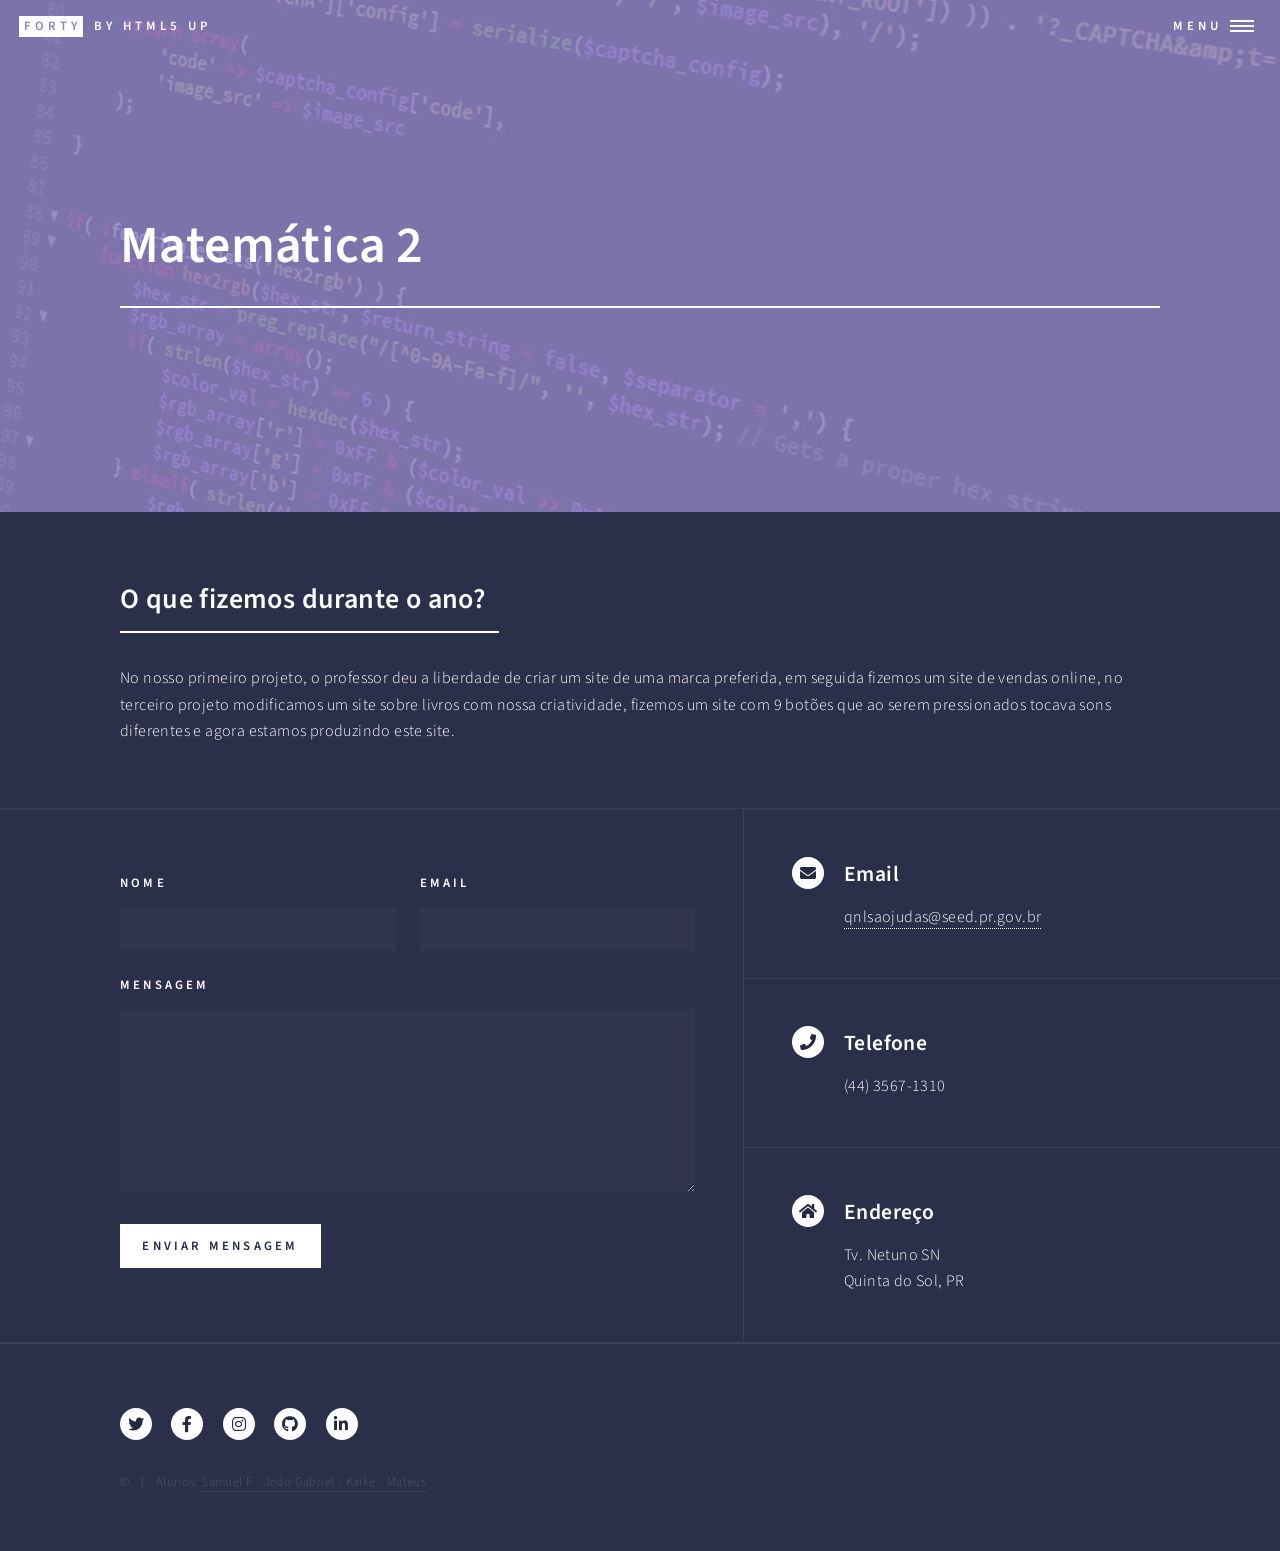
==== commit e195f287: "Add files via upload" ====
--- a/landing.html
+++ b/landing.html
@@ -45,14 +45,12 @@
 					<section id="banner" class="style2">
 						<div class="inner">
 							<span class="image">
-								<img src="images/pic07.jpg" alt="" />
+								<img src="images/banner2.jpg" alt="" />
 							</span>
 							<header class="major">
-								<h1>Landing</h1>
+								<h1>Matemática 2</h1>
 							</header>
 							<div class="content">
-								<p>Lorem ipsum dolor sit amet nullam consequat<br />
-								sed veroeros. tempus adipiscing nulla.</p>
 							</div>
 						</div>
 					</section>
@@ -64,147 +62,78 @@
 							<section id="one">
 								<div class="inner">
 									<header class="major">
-										<h2>Sed amet aliquam</h2>
+										<h2>O que fizemos durante o ano?</h2>
 									</header>
-									<p>Nullam et orci eu lorem consequat tincidunt vivamus et sagittis magna sed nunc rhoncus condimentum sem. In efficitur ligula tate urna. Maecenas massa vel lacinia pellentesque lorem ipsum dolor. Nullam et orci eu lorem consequat tincidunt. Vivamus et sagittis libero. Nullam et orci eu lorem consequat tincidunt vivamus et sagittis magna sed nunc rhoncus condimentum sem. In efficitur ligula tate urna.</p>
+									<p>No nosso primeiro projeto, o professor deu a liberdade de criar um site de uma marca preferida, em seguida fizemos um site de vendas online, no terceiro projeto modificamos um site sobre livros com nossa criatividade, fizemos um site com 9 botões que ao serem pressionados tocava sons diferentes e agora estamos produzindo este site.</p>
 								</div>
 							</section>
 
-						<!-- Two -->
-							<section id="two" class="spotlights">
-								<section>
-									<a href="generic.html" class="image">
-										<img src="images/robotica1.jpeg" alt="" data-position="center center" />
-									</a>
-									<div class="content">
-										<div class="inner">
-											<header class="major">
-												<h3>Robótica</h3>
-											</header>
-											<p>Nullam et orci eu lorem consequat tincidunt vivamus et sagittis magna sed nunc rhoncus condimentum sem. In efficitur ligula tate urna. Maecenas massa sed magna lacinia magna pellentesque lorem ipsum dolor. Nullam et orci eu lorem consequat tincidunt. Vivamus et sagittis tempus.</p>
-											<ul class="actions">
-												<li><a href="generic.html" class="button">Learn more</a></li>
-											</ul>
-										</div>
+				<!-- Contact -->
+				<section id="contact">
+					<div class="inner">
+						<section>
+							<form method="post" action="#">
+								<div class="fields">
+									<div class="field half">
+										<label for="name">Nome</label>
+										<input type="text" name="name" id="name" />
 									</div>
-								</section>
-								<section>
-									<a href="generic.html" class="image">
-										<img src="images/pic09.jpg" alt="" data-position="top center" />
-									</a>
-									<div class="content">
-										<div class="inner">
-											<header class="major">
-												<h3>Rhoncus magna</h3>
-											</header>
-											<p>Nullam et orci eu lorem consequat tincidunt vivamus et sagittis magna sed nunc rhoncus condimentum sem. In efficitur ligula tate urna. Maecenas massa sed magna lacinia magna pellentesque lorem ipsum dolor. Nullam et orci eu lorem consequat tincidunt. Vivamus et sagittis tempus.</p>
-											<ul class="actions">
-												<li><a href="generic.html" class="button">Learn more</a></li>
-											</ul>
-										</div>
+									<div class="field half">
+										<label for="email">Email</label>
+										<input type="text" name="email" id="email" />
 									</div>
-								</section>
-								<section>
-									<a href="generic.html" class="image">
-										<img src="images/pic10.jpg" alt="" data-position="25% 25%" />
-									</a>
-									<div class="content">
-										<div class="inner">
-											<header class="major">
-												<h3>Sed nunc ligula</h3>
-											</header>
-											<p>Nullam et orci eu lorem consequat tincidunt vivamus et sagittis magna sed nunc rhoncus condimentum sem. In efficitur ligula tate urna. Maecenas massa sed magna lacinia magna pellentesque lorem ipsum dolor. Nullam et orci eu lorem consequat tincidunt. Vivamus et sagittis tempus.</p>
-											<ul class="actions">
-												<li><a href="generic.html" class="button">Learn more</a></li>
-											</ul>
-										</div>
+									<div class="field">
+										<label for="message">Mensagem</label>
+										<textarea name="message" id="message" rows="6"></textarea>
 									</div>
-								</section>
-							</section>
-
-						<!-- Three -->
-							<section id="three">
-								<div class="inner">
-									<header class="major">
-										<h2>Massa libero</h2>
-									</header>
-									<p>Nullam et orci eu lorem consequat tincidunt vivamus et sagittis libero. Mauris aliquet magna magna sed nunc rhoncus pharetra. Pellentesque condimentum sem. In efficitur ligula tate urna. Maecenas laoreet massa vel lacinia pellentesque lorem ipsum dolor. Nullam et orci eu lorem consequat tincidunt. Vivamus et sagittis libero. Mauris aliquet magna magna sed nunc rhoncus amet pharetra et feugiat tempus.</p>
-									<ul class="actions">
-										<li><a href="generic.html" class="button next">Get Started</a></li>
-									</ul>
+								</div>
+								<ul class="actions">
+									<li><input type="submit" value="Enviar mensagem" class="primary" /></li>
+								</ul>
+							</form>
+						</section>
+						<section class="split">
+							<section>
+								<div class="contact-method">
+									<span class="icon solid alt fa-envelope"></span>
+									<h3>Email</h3>
+									<a href="#">qnlsaojudas@seed.pr.gov.br</a>
 								</div>
 							</section>
-
+							<section>
+								<div class="contact-method">
+									<span class="icon solid alt fa-phone"></span>
+									<h3>Telefone</h3>
+									<span>(44) 3567-1310</span>
+								</div>
+							</section>
+							<section>
+								<div class="contact-method">
+									<span class="icon solid alt fa-home"></span>
+									<h3>Endereço</h3>
+									<span>Tv. Netuno SN<br />
+									Quinta do Sol, PR<br /></span>
+								</div>
+							</section>
+						</section>
 					</div>
-
-				<!-- Contact -->
-					<section id="contact">
-						<div class="inner">
-							<section>
-								<form method="post" action="#">
-									<div class="fields">
-										<div class="field half">
-											<label for="name">Name</label>
-											<input type="text" name="name" id="name" />
-										</div>
-										<div class="field half">
-											<label for="email">Email</label>
-											<input type="text" name="email" id="email" />
-										</div>
-										<div class="field">
-											<label for="message">Message</label>
-											<textarea name="message" id="message" rows="6"></textarea>
-										</div>
-									</div>
-									<ul class="actions">
-										<li><input type="submit" value="Send Message" class="primary" /></li>
-										<li><input type="reset" value="Clear" /></li>
-									</ul>
-								</form>
-							</section>
-							<section class="split">
-								<section>
-									<div class="contact-method">
-										<span class="icon solid alt fa-envelope"></span>
-										<h3>Email</h3>
-										<a href="#">information@untitled.tld</a>
-									</div>
-								</section>
-								<section>
-									<div class="contact-method">
-										<span class="icon solid alt fa-phone"></span>
-										<h3>Phone</h3>
-										<span>(000) 000-0000 x12387</span>
-									</div>
-								</section>
-								<section>
-									<div class="contact-method">
-										<span class="icon solid alt fa-home"></span>
-										<h3>Address</h3>
-										<span>1234 Somewhere Road #5432<br />
-										Nashville, TN 00000<br />
-										United States of America</span>
-									</div>
-								</section>
-							</section>
-						</div>
-					</section>
+				</section>
 
 				<!-- Footer -->
-					<footer id="footer">
-						<div class="inner">
-							<ul class="icons">
-								<li><a href="#" class="icon brands alt fa-twitter"><span class="label">Twitter</span></a></li>
-								<li><a href="#" class="icon brands alt fa-facebook-f"><span class="label">Facebook</span></a></li>
-								<li><a href="#" class="icon brands alt fa-instagram"><span class="label">Instagram</span></a></li>
-								<li><a href="#" class="icon brands alt fa-github"><span class="label">GitHub</span></a></li>
-								<li><a href="#" class="icon brands alt fa-linkedin-in"><span class="label">LinkedIn</span></a></li>
-							</ul>
-							<ul class="copyright">
-								<li>&copy; Untitled</li><li>Design: <a href="https://html5up.net">HTML5 UP</a></li>
-							</ul>
-						</div>
-					</footer>
+				<footer id="footer">
+					<div class="inner">
+						<ul class="icons">
+							<li><a href="#" class="icon brands alt fa-twitter"><span class="label">Twitter</span></a></li>
+							<li><a href="#" class="icon brands alt fa-facebook-f"><span class="label">Facebook</span></a></li>
+							<li><a href="#" class="icon brands alt fa-instagram"><span class="label">Instagram</span></a></li>
+							<li><a href="#" class="icon brands alt fa-github"><span class="label">GitHub</span></a></li>
+							<li><a href="#" class="icon brands alt fa-linkedin-in"><span class="label">LinkedIn</span></a></li>
+						</ul>
+						<ul class="copyright">
+							<li>&copy;</li><li>Alunos: <a href="">Samuel F - João Gabriel - Kaike - Mateus</a></li>
+						</ul>
+					</div>
+				</footer>
 
 			</div>
 
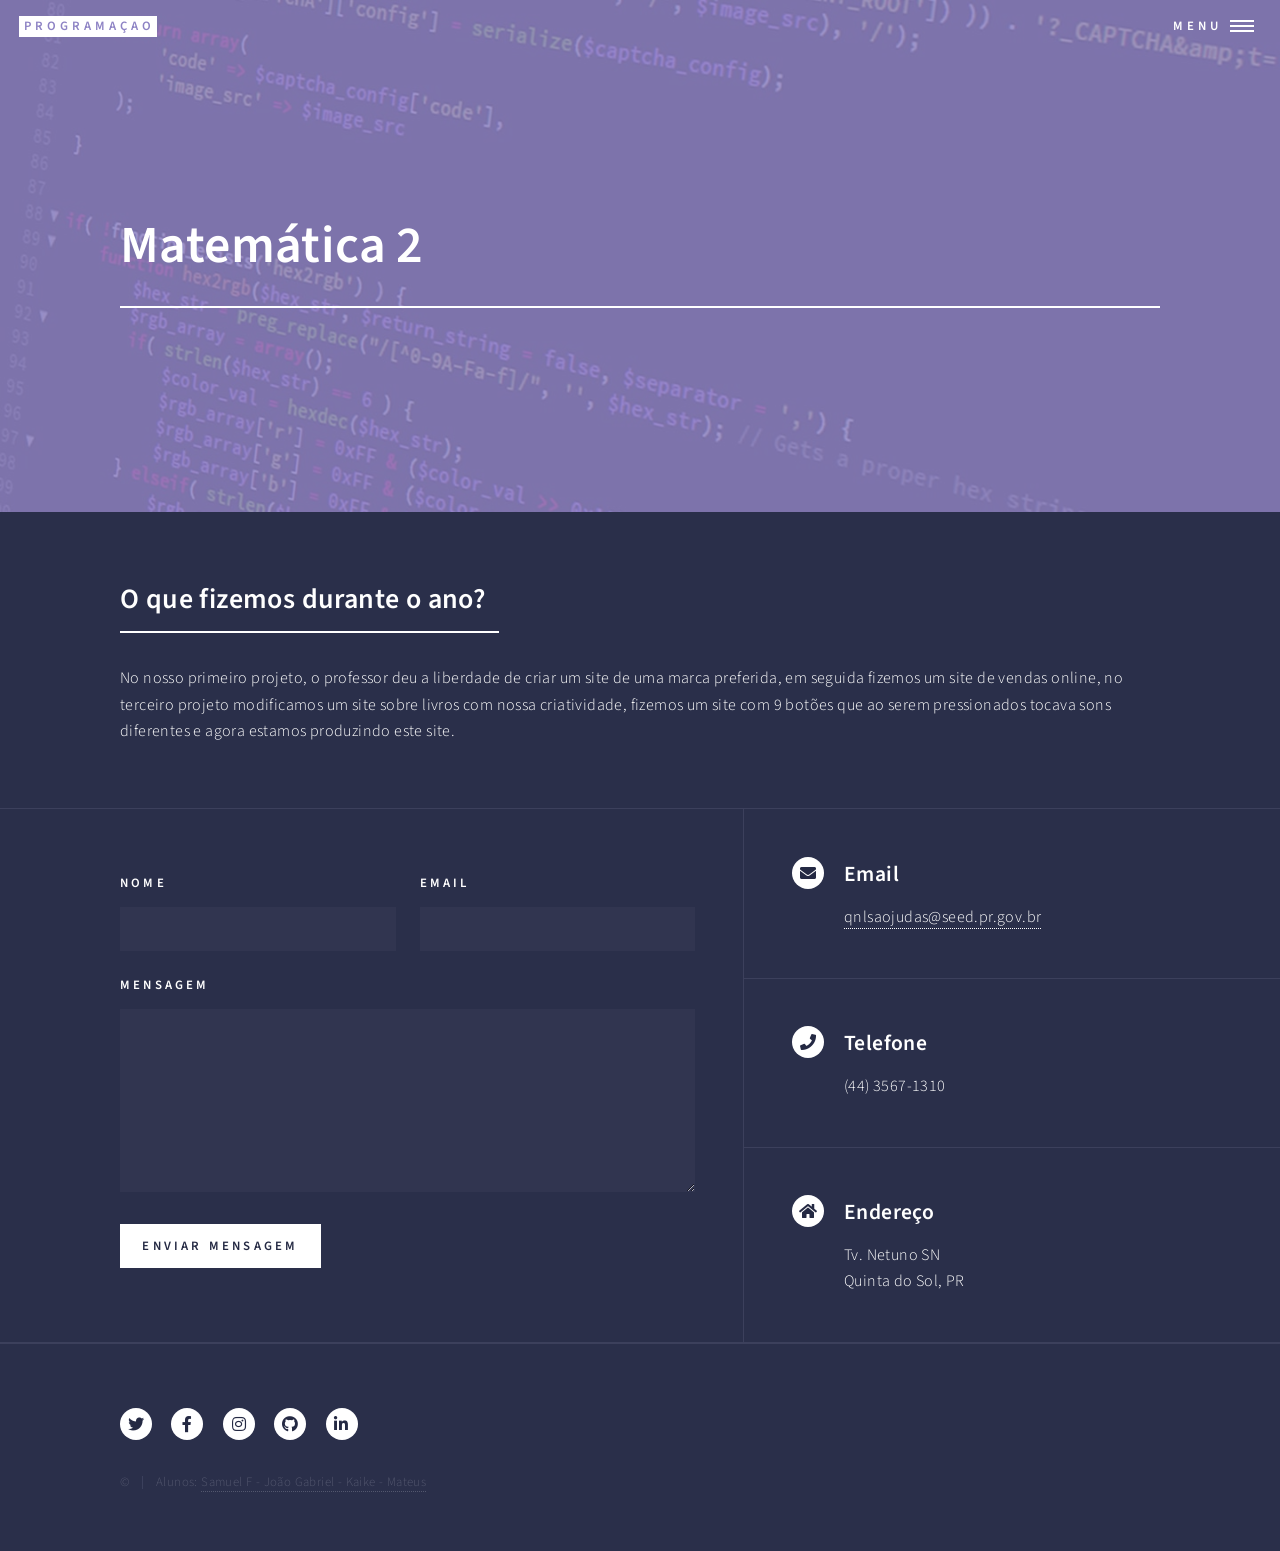
==== commit 59752b60: "Add files via upload" ====
--- a/landing.html
+++ b/landing.html
@@ -6,7 +6,7 @@
 -->
 <html>
 	<head>
-		<title>Landing - Forty by HTML5 UP</title>
+		<title>Programação</title>
 		<meta charset="utf-8" />
 		<meta name="viewport" content="width=device-width, initial-scale=1, user-scalable=no" />
 		<link rel="stylesheet" href="assets/css/main.css" />
@@ -17,10 +17,15 @@
 		<!-- Wrapper -->
 			<div id="wrapper">
 
+				<audio id="audio">
+					<source src="images/transis.mp3" type="audio/mp3">
+					Seu navegador não suporta o elemento de áudio.
+				  </audio>
+		
 				<!-- Header -->
 				<!-- Note: The "styleN" class below should match that of the banner element. -->
 					<header id="header" class="alt style2">
-						<a href="index.html" class="logo"><strong>Forty</strong> <span>by HTML5 UP</span></a>
+						<a href="index.html" class="logo"><strong>PROGRAMAÇAO</strong>
 						<nav>
 							<a href="#menu">Menu</a>
 						</nav>
@@ -134,8 +139,10 @@
 						</ul>
 					</div>
 				</footer>
+			</div>
 
-			</div>
+
+			
 
 		<!-- Scripts -->
 			<script src="assets/js/jquery.min.js"></script>
@@ -145,6 +152,8 @@
 			<script src="assets/js/breakpoints.min.js"></script>
 			<script src="assets/js/util.js"></script>
 			<script src="assets/js/main.js"></script>
+			<script src="assets/js/audio.js"></script>
+			<script src="assets/js/audio2.js"></script>
 
 	</body>
 </html>
